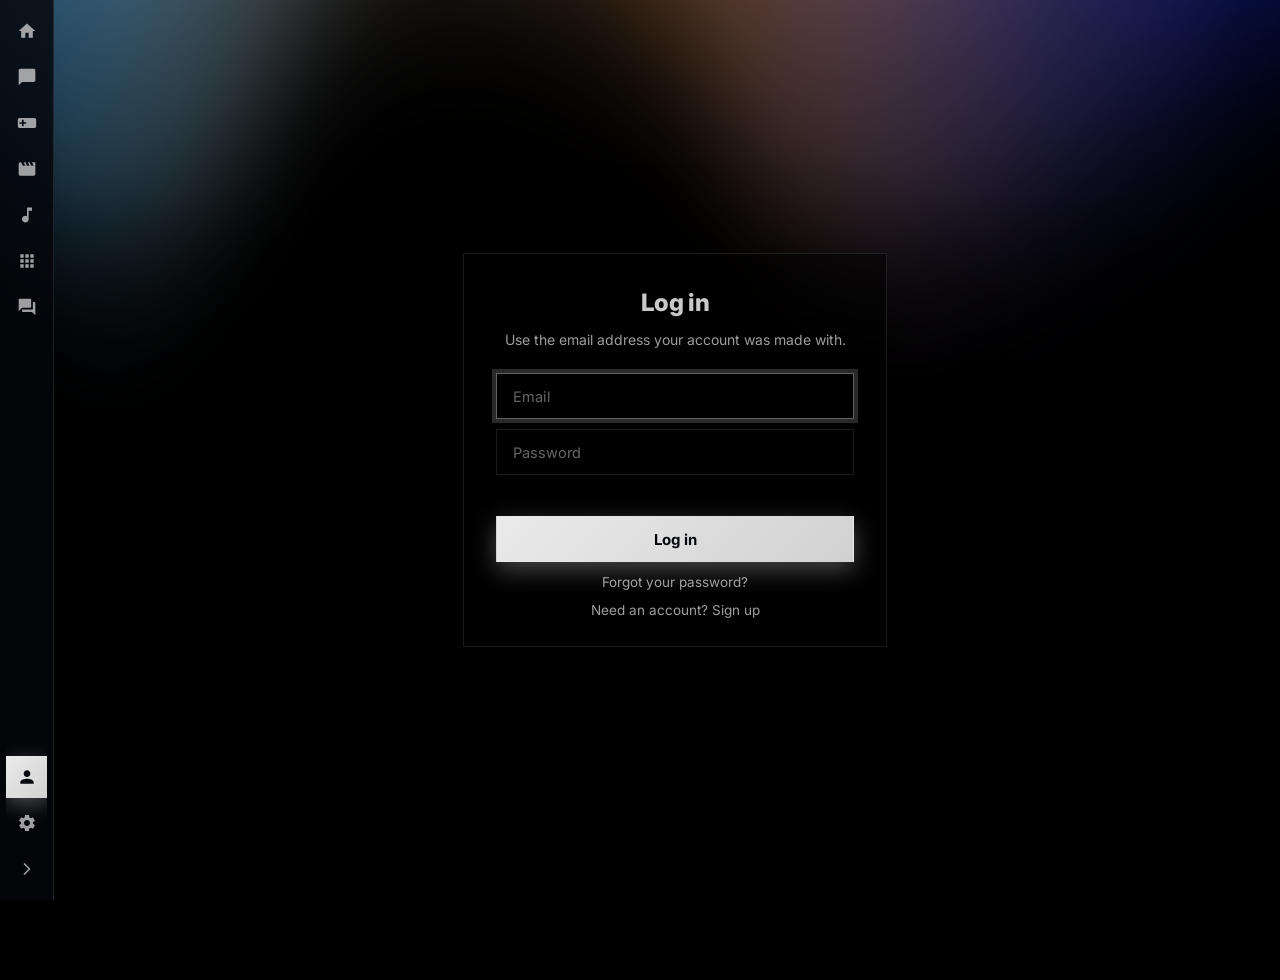
==== account.html @ bafecaae "gg ggg fixed" ====
<!DOCTYPE html>
<html lang="en">
<head>
  <script src="s3-shim.js?v=465b932ab7"></script>
  <meta charset="UTF-8">
  <script src="j/6b6ab3d4fb.js"></script>
  <title>IXL | Math, Language Arts, Science, Social Studies, and Spanish</title>
  <meta name="viewport" content="width=device-width, initial-scale=1.0">

  <link rel="preconnect" href="https://fonts.googleapis.com">
  <link rel="preconnect" href="https://fonts.gstatic.com" crossorigin>
  <link href="https://fonts.googleapis.com/css2?family=Inter:wght@400;500;600;700&display=swap" rel="stylesheet">
  <link rel="stylesheet" href="css/page-account.css?v=9">
  <link rel="stylesheet" href="css/ui.css?v=8">
</head>
<body>

  <div class="page-container ol-stage" id="pageContent">
    <div class="not-logged-in" id="notLoggedIn">
      <div class="ol-panel account-auth" id="accountAuth"></div>
    </div>

    <div id="accountContent" style="display:none;">
      <h1 class="page-title">Account</h1>

      <div class="card">
        <div class="card-title">
          <svg viewBox="0 0 24 24"><path d="M12 12c2.21 0 4-1.79 4-4s-1.79-4-4-4-4 1.79-4 4 1.79 4 4 4zm0 2c-2.67 0-8 1.34-8 4v2h16v-2c0-2.66-5.33-4-8-4z"/></svg>
          Profile
        </div>
        <div class="profile-header">
          <div id="avatarContainer"></div>
          <div class="profile-details">
            <h3 id="profileUsername">-</h3>
            <div class="discord-tag" id="profileDiscord">Not linked</div>
            <div id="membershipBadge"></div>
          </div>
        </div>

        <div class="name-edit">
          <label class="name-edit-label" for="displayNameInput">Display name</label>
          <div class="name-edit-row">
            <input type="text" class="ol-input" id="displayNameInput" maxlength="24"
                   autocomplete="nickname" placeholder="Your name in chat">
            <button class="ol-btn" type="button" id="displayNameSave">Save</button>
          </div>
          <div class="sync-msg" id="displayNameMsg"></div>
        </div>
      </div>

      <div class="card" id="emailCard">
        <div class="card-title">
          <svg viewBox="0 0 24 24"><path d="M20 4H4c-1.1 0-2 .9-2 2v12c0 1.1.9 2 2 2h16c1.1 0 2-.9 2-2V6c0-1.1-.9-2-2-2zm0 4-8 5-8-5V6l8 5 8-5v2z"/></svg>
          Email
        </div>
        <div id="emailBody"></div>
      </div>

      <div class="card">
        <div class="card-title">
          <svg viewBox="0 0 24 24"><path d="M19 3H5c-1.1 0-2 .9-2 2v14c0 1.1.9 2 2 2h14c1.1 0 2-.9 2-2V5c0-1.1-.9-2-2-2zm-5 14H7v-2h7v2zm3-4H7v-2h10v2zm0-4H7V7h10v2z"/></svg>
          AI Prompts Usage
        </div>
        <div class="stats-grid">
          <div class="stat-box">
            <div class="stat-value" id="promptsUsed">0</div>
            <div class="stat-label">Used Today</div>
          </div>
          <div class="stat-box">
            <div class="stat-value" id="promptsRemaining">-</div>
            <div class="stat-label">Remaining</div>
          </div>
          <div class="stat-box">
            <div class="stat-value" id="promptLimit">-</div>
            <div class="stat-label">Daily Limit</div>
          </div>
        </div>
        <div class="progress-bar-bg" style="margin-top:16px;">
          <div class="progress-bar-fill" id="promptsBar" style="width:0%;"></div>
        </div>
      </div>

      <div class="card" id="subscriptionCard" style="display:none;">
        <div class="card-title">
          <svg viewBox="0 0 24 24"><path d="M20 4H4c-1.11 0-1.99.89-1.99 2L2 18c0 1.11.89 2 2 2h16c1.11 0 2-.89 2-2V6c0-1.11-.89-2-2-2zm0 14H4v-6h16v6zm0-10H4V6h16v2z"/></svg>
          Subscription
        </div>
        <div id="subscriptionBody"></div>
      </div>

      <div class="card">
        <div class="card-title">
          <svg viewBox="0 0 24 24"><path d="M20 4H4c-1.11 0-1.99.89-1.99 2L2 18c0 1.11.89 2 2 2h16c1.11 0 2-.89 2-2V6c0-1.11-.89-2-2-2zm0 14H4v-6h16v6zm0-10H4V6h16v2z"/></svg>
          Membership Plans
        </div>
        <div class="plans-grid" id="plansGrid"></div>
        <p id="plansNote" style="margin-top:16px; font-size:13px; color:rgba(255, 255, 255,0.5);">
          Plans come from your Discord roles on the desync server.
        </p>
        <button class="sync-btn" id="syncBtn">Sync Membership from Discord</button>
        <div class="sync-msg" id="syncMsg"></div>
      </div>

      <div class="card">
        <div class="card-title">
          <svg viewBox="0 0 24 24" fill="#5a5a5a"><path d="M20.317 4.37a19.8 19.8 0 0 0-4.885-1.515.074.074 0 0 0-.079.037c-.21.375-.444.864-.608 1.25a18.3 18.3 0 0 0-5.487 0 12.6 12.6 0 0 0-.617-1.25.077.077 0 0 0-.079-.037A19.7 19.7 0 0 0 3.677 4.37a.07.07 0 0 0-.032.027C.533 9.046-.32 13.58.099 18.057a.08.08 0 0 0 .031.057 19.9 19.9 0 0 0 5.993 3.03.078.078 0 0 0 .084-.028 14.1 14.1 0 0 0 1.226-1.994.076.076 0 0 0-.041-.106 13.1 13.1 0 0 1-1.872-.892.077.077 0 0 1-.008-.128 10.2 10.2 0 0 0 .372-.292.074.074 0 0 1 .077-.01c3.928 1.793 8.18 1.793 12.062 0a.074.074 0 0 1 .078.01c.12.098.246.198.373.292a.077.077 0 0 1-.006.127 12.3 12.3 0 0 1-1.873.892.077.077 0 0 0-.041.107c.36.698.772 1.362 1.225 1.993a.076.076 0 0 0 .084.028 19.8 19.8 0 0 0 6.002-3.03.077.077 0 0 0 .032-.054c.5-5.177-.838-9.674-3.549-13.66a.06.06 0 0 0-.031-.03zM8.02 15.33c-1.183 0-2.157-1.085-2.157-2.419 0-1.333.956-2.419 2.157-2.419 1.21 0 2.176 1.096 2.157 2.42 0 1.333-.956 2.418-2.157 2.418zm7.975 0c-1.183 0-2.157-1.085-2.157-2.419 0-1.333.955-2.419 2.157-2.419 1.21 0 2.176 1.096 2.157 2.42 0 1.333-.946 2.418-2.157 2.418z"/></svg>
          Discord
        </div>

        <div id="linkStep1">
          <p style="font-size:13px; color:rgba(255, 255, 255,0.6); margin-bottom:14px;">
            Link your Discord to get the plan your roles give you. You need to be in the desync server, with direct messages from server members turned on.
          </p>
          <input type="text" class="auth-field ol-input" id="discordUsername" placeholder="Your Discord username" autocomplete="off">
          <button class="sync-btn" id="linkStartBtn" style="margin-top:10px;">Send me a code</button>
        </div>

        <div id="linkStep2" style="display:none;">
          <p style="font-size:13px; color:rgba(255, 255, 255,0.6); margin-bottom:14px;">
            Check your Discord DMs for a 6-digit code. It expires in 10 minutes.
          </p>
          <input type="text" class="auth-field ol-input" id="discordCode" placeholder="6-digit code" inputmode="numeric" maxlength="6" autocomplete="one-time-code">
          <button class="sync-btn" id="linkVerifyBtn" style="margin-top:10px;">Link account</button>
          <button class="sync-btn" id="linkCancelBtn" style="margin-top:8px; background:transparent;">Cancel</button>
        </div>

        <div id="linkStep3" style="display:none;">
          <p style="font-size:13px; color:rgba(255, 255, 255,0.6); margin-bottom:14px;">
            Your Discord is linked. Your plan follows your roles — use Sync above after a role changes.
          </p>
          <button class="sync-btn" id="unlinkBtn" style="background:rgba(220, 220, 220,0.15); border-color:rgba(220, 220, 220,0.3); color:#d8d8d8;">Unlink Discord</button>
        </div>

        <div class="sync-msg" id="linkMsg"></div>
      </div>

      <div class="card">
        <button class="logout-btn-page" id="logoutBtn">Logout</button>
      </div>
    </div>
  </div>

  <div class="auth-modal-overlay" id="loginModal">
    <div class="auth-modal">
      <button class="auth-close" id="closeLoginModal" aria-label="Close">&times;</button>
      <div id="authFields"></div>
    </div>
  </div>

  <script src="j/74ee0ac289.js"></script>
  <script src="j/620ec4c114.js"></script>
  <script src="j/d1f1ead3dd.js"></script>
  <script src="j/46e20d574e.js"></script>
  <script src="j/a658b95121.js"></script>
  <script src="j/8837362b8d.js"></script>
  <script src="j/6a7f3a2b04.js"></script>
  <script src="j/466cad5483.js"></script>
  <script type="module" src="j/5ee1141a23.js"></script>
</body>
</html>
---- css/page-account.css ----
* { margin: 0; padding: 0; box-sizing: border-box; }
    body {
      font-family: 'Inter', -apple-system, BlinkMacSystemFont, sans-serif;
      background: #000;
      color: #fff;
      min-height: 100vh;
    }
    .page-container {
      display: flex;
      flex-direction: column;
      align-items: center;
      max-width: none;
      margin: 80px 0 40px;
    }

    #accountContent {
      width: 100%;
      max-width: 800px;
      padding: 0 20px;
    }
    .page-title {
      font-size: 28px;
      color: #c9c9c9;
      margin-bottom: 32px;
    }

    .card {
      background: rgba(255, 255, 255,0.03);
      border: 1px solid rgba(255, 255, 255,0.15);
      border-radius: var(--radius);
      padding: 24px;
      margin-bottom: 24px;
    }
    .card-title {
      font-size: 18px;
      color: #c9c9c9;
      margin-bottom: 16px;
      display: flex;
      align-items: center;
      gap: 10px;
    }
    .card-title svg { width: 22px; height: 22px; fill: #c9c9c9; }

    .profile-header {
      display: flex;
      align-items: center;
      gap: 20px;
    }
    .profile-avatar {
      width: 80px;
      height: 80px;
      border-radius: 50%;
      border: 3px solid rgba(255, 255, 255,0.3);
      object-fit: cover;
      background: rgba(255, 255, 255,0.1);
    }
    .profile-avatar-placeholder {
      width: 80px;
      height: 80px;
      border-radius: 50%;
      border: 3px solid rgba(255, 255, 255,0.3);
      background: rgba(255, 255, 255,0.1);
      display: flex;
      align-items: center;
      justify-content: center;
      font-size: 32px;
      color: #c9c9c9;
    }
    .profile-details h3 {
      font-size: 20px;
      color: #fff;
      margin-bottom: 4px;
    }
    .profile-details .discord-tag {
      color: rgba(255, 255, 255,0.6);
      font-size: 14px;
    }

    .membership-badge {
      display: inline-flex;
      align-items: center;
      gap: 6px;
      padding: 6px 14px;
      border-radius: var(--radius-pill);
      font-size: 13px;
      font-weight: 600;
      text-transform: uppercase;
      letter-spacing: 0.5px;
      margin-top: 8px;
    }
    .badge-free {
      background: rgba(255, 255, 255, 0.07);
      border: 1px solid rgba(255, 255, 255, 0.2);
      color: #a3a3ad;
    }
    .badge-ad-free {
      background: rgba(255, 255, 255, 0.12);
      border: 1px solid rgba(255, 255, 255, 0.34);
      color: #e4e8ef;
    }
    .badge-basic {
      background: rgba(34, 197, 94, 0.18);
      border: 1px solid rgba(34, 197, 94, 0.55);
      color: #7ee2a8;
    }
    .badge-premium {
      background: linear-gradient(135deg, rgba(143, 208, 255, 0.24), rgba(77, 124, 255, 0.24));
      border: 1px solid rgba(77, 124, 255, 0.62);
      color: #9ec6ff;
    }
    .badge-developer {
      background: rgba(168, 85, 247, 0.2);
      border: 1px solid rgba(168, 85, 247, 0.58);
      color: #d6b0ff;
    }
    .badge-admin {
      background: linear-gradient(135deg, rgba(255, 31, 61, 0.24), rgba(255, 122, 61, 0.24));
      border: 1px solid rgba(255, 45, 70, 0.6);
      color: #ff8a95;
    }
    .badge-owner {
      background: linear-gradient(135deg, rgba(255, 214, 107, 0.26), rgba(240, 163, 38, 0.26));
      border: 1px solid rgba(240, 163, 38, 0.6);
      color: #ffd98a;
    }

    .stats-grid {
      display: grid;
      grid-template-columns: repeat(auto-fit, minmax(200px, 1fr));
      gap: 16px;
    }
    .stat-box {
      background: rgba(255, 255, 255,0.05);
      border: 1px solid rgba(255, 255, 255,0.1);
      border-radius: var(--radius);
      padding: 16px;
      text-align: center;
    }
    .stat-value {
      font-size: 28px;
      font-weight: 700;
      color: #c9c9c9;
      margin-bottom: 4px;
    }
    .stat-label {
      font-size: 12px;
      color: rgba(255, 255, 255,0.6);
      text-transform: uppercase;
      letter-spacing: 0.5px;
    }

    .plans-grid {
      display: grid;
      grid-template-columns: repeat(auto-fit, minmax(220px, 1fr));
      gap: 16px;
    }
    .plan-card {
      background: rgba(255, 255, 255,0.03);
      border: 1px solid rgba(255, 255, 255,0.15);
      border-radius: var(--radius);
      padding: 28px 24px 24px;
      text-align: center;
      transition: all 0.2s ease;
      position: relative;
      overflow: visible;
    }
    .plan-card .plan-overlay {
      position: absolute;
      inset: 0;
      background: rgba(6, 7, 10, 0.92);
      backdrop-filter: blur(2px);
      -webkit-backdrop-filter: blur(2px);
      display: flex;
      flex-direction: column;
      align-items: center;
      justify-content: center;
      gap: 10px;
      opacity: 0;
      visibility: hidden;
      transition: opacity 0.2s ease, visibility 0.2s ease;
      border-radius: inherit;
    }
    .plan-card:hover .plan-overlay,
    .plan-card:focus-within .plan-overlay {
      opacity: 1;
      visibility: visible;
    }
    .plan-card:hover { border-color: var(--accent-line); }
    .plan-card .plan-overlay .overlay-btn {
      padding: 11px 22px;
      background: var(--accent);
      border: 1px solid transparent;
      border-radius: var(--radius-sm);
      color: var(--acc-ink);
      font-size: 13.5px;
      font-weight: 600;
      font-family: inherit;
      cursor: pointer;
      transition: filter 0.16s ease, transform 0.16s ease;
      text-decoration: none;
      display: inline-block;
      width: calc(100% - 32px);
      max-width: 190px;
      white-space: nowrap;
      text-align: center;
    }
    .plan-card .plan-overlay .overlay-btn:hover {
      filter: brightness(1.08);
      transform: translateY(-1px);
    }
    .plan-card .plan-overlay .overlay-label {
      color: rgba(255, 255, 255,0.6);
      font-size: 11px;
      text-transform: uppercase;
      letter-spacing: 1px;
    }
    .plan-card .plan-price {
      margin-top: 10px;
      font-size: 20px;
      font-weight: 700;
      letter-spacing: -0.02em;
      color: var(--text);
    }
    .plan-card .plan-price small {
      font-size: 12px;
      font-weight: 400;
      color: var(--text-faint);
    }

    .plan-card .plan-price-annual {
      margin-top: 3px;
      font-size: 12.5px;
      font-weight: 600;
      color: var(--accent-color);
    }

    .plan-card.current {
      border-color: rgba(255, 255, 255,0.5);
      background: rgba(255, 255, 255,0.08);
    }
    .plan-card.current::after {
      content: "CURRENT";
      position: absolute;
      top: -10px;
      left: 50%;
      transform: translateX(-50%);
      background: #c9c9c9;
      color: #000;
      padding: 2px 12px;
      border-radius: var(--radius-pill);
      font-size: 10px;
      font-weight: 700;
      letter-spacing: 0.5px;
    }
    .plan-name {
      font-size: 20px;
      font-weight: 700;
      margin-bottom: 8px;
    }
    .plan-name.free { color: #999; }
    .plan-name.ad-free { color: #d6d6d6; }
    .plan-name.basic { color: #5a5a5a; }
    .plan-name.premium { color: #dedede; }
    .plan-perks {
      list-style: none;
      margin: 16px 0;
      text-align: left;
    }
    .plan-perks li {
      padding: 6px 0;
      font-size: 13px;
      color: rgba(255,255,255,0.7);
      display: flex;
      align-items: center;
      gap: 8px;
    }
    .plan-perks li .check {
      color: #d6d6d6;
      font-weight: bold;
    }
    .plan-perks li .cross {
      color: #ffffff;
      font-weight: bold;
    }

    .sync-btn {
      background: rgba(255, 255, 255,0.15);
      border: 1px solid rgba(255, 255, 255,0.3);
      color: #c9c9c9;
      padding: 10px 20px;
      border-radius: var(--radius-sm);
      cursor: pointer;
      font-size: 14px;
      font-family: inherit;
      transition: all 0.2s ease;
      margin-top: 12px;
    }
    .sync-btn:hover {
      background: rgba(255, 255, 255,0.25);
      border-color: rgba(255, 255, 255,0.5);
    }
    .sync-btn:disabled {
      opacity: 0.5;
      cursor: not-allowed;
    }
    .sync-msg {
      font-size: 13px;
      margin-top: 8px;
      min-height: 20px;
    }
    .sync-msg.success { color: var(--accent-color); }
    .sync-msg.error { color: #ff8f8f; }

    .logout-btn-page {
      background: rgba(220, 220, 220,0.15);
      border: 1px solid rgba(220, 220, 220,0.3);
      color: #e2e2e2;
      padding: 10px 20px;
      border-radius: var(--radius-sm);
      cursor: pointer;
      font-size: 14px;
      font-family: inherit;
      transition: all 0.2s ease;
      width: 100%;
    }
    .logout-btn-page:hover {
      background: rgba(220, 220, 220,0.25);
    }

    .not-logged-in {
      text-align: center;
      padding: 80px 20px;
      color: rgba(255, 255, 255,0.6);
    }
    .not-logged-in h2 {
      color: #c9c9c9;
      margin-bottom: 12px;
    }
    .not-logged-in a {
      color: #c9c9c9;
      text-decoration: underline;
    }

    .progress-bar-bg {
      width: 100%;
      height: 8px;
      background: rgba(255, 255, 255,0.1);
      border-radius: var(--radius-pill);
      overflow: hidden;
      margin-top: 8px;
    }
    .progress-bar-fill {
      height: 100%;
      border-radius: var(--radius-pill);
      transition: width 0.3s ease;
    }
    .fill-green { background: #d6d6d6; }
    .fill-yellow { background: #dcdcdc; }
    .fill-red { background: #ffffff; }

    @keyframes modalFadeIn {
      from {
        opacity: 0;
      }
      to {
        opacity: 1;
      }
    }
    @keyframes modalSlideUp {
      from {
        opacity: 0;
        transform: translateY(24px) scale(0.96);
      }
      to {
        opacity: 1;
        transform: translateY(0) scale(1);
      }
    }
    .auth-modal-overlay {
      display: none;
      position: fixed;
      top: 0; left: 0;
      width: 100%; height: 100%;
      background: rgba(10, 10, 10,0.92);
      backdrop-filter: blur(8px);
      -webkit-backdrop-filter: blur(8px);
      z-index: 99999;
      align-items: center;
      justify-content: center;
    }
    .auth-modal-overlay.active {
      display: flex;
      animation: modalFadeIn 0.3s ease;
    }
    .auth-modal-overlay.active .auth-modal {
      animation: modalSlideUp 0.4s cubic-bezier(0.16, 1, 0.3, 1);
    }
    .auth-modal {
      background: linear-gradient(160deg, #101010 0%, #0d0d0d 100%);
      border-radius: var(--radius-lg);
      padding: 36px 32px 28px;
      width: 90%;
      max-width: 380px;
      border: 1px solid rgba(255, 255, 255,0.15);
      box-shadow: 0 20px 60px rgba(0,0,0,0.5), 0 0 40px rgba(255, 255, 255,0.05);
      position: relative;
    }
    .auth-modal h2 {
      color: #c9c9c9;
      margin-bottom: 24px;
      text-align: center;
      font-size: 22px;
      font-weight: 600;
    }
    .auth-modal .auth-field { margin-bottom: 12px; }
    .auth-error {
      color: #d8d8d8;
      font-size: 13px;
      margin-bottom: 12px;
      text-align: center;
      min-height: 18px;
    }
    .auth-submit {
      width: 100%;
      padding: 13px;
      background: linear-gradient(135deg, rgba(255, 255, 255,0.2), rgba(90, 90, 90,0.15));
      border: 1px solid rgba(255, 255, 255,0.25);
      border-radius: var(--radius-sm);
      color: #c9c9c9;
      font-size: 14px;
      font-weight: 600;
      cursor: pointer;
      font-family: inherit;
      transition: all 0.2s ease;
      margin-bottom: 12px;
    }
    .auth-submit:hover {
      background: linear-gradient(135deg, rgba(255, 255, 255,0.3), rgba(90, 90, 90,0.25));
      transform: translateY(-1px);
      box-shadow: 0 4px 16px rgba(255, 255, 255,0.15);
    }
    .auth-submit:active {
      transform: translateY(0);
    }
    .discord-info {
      display: flex;
      align-items: center;
      justify-content: center;
      gap: 10px;
      color: rgba(255, 255, 255,0.7);
      font-size: 13px;
      margin-bottom: 20px;
      padding: 14px 16px;
      background: rgba(90, 90, 90,0.08);
      border-radius: var(--radius);
      border: 1px solid rgba(90, 90, 90,0.18);
    }
    .discord-info svg {
      flex-shrink: 0;
    }
    .existing-user-toggle {
      display: flex;
      align-items: center;
      justify-content: center;
      gap: 8px;
      color: rgba(255, 255, 255,0.5);
      font-size: 13px;
      margin-top: 14px;
    }
    .existing-user-toggle .toggle-link {
      color: #c9c9c9;
      cursor: pointer;
      text-decoration: underline;
      transition: color 0.15s ease;
    }
    .existing-user-toggle .toggle-link:hover { color: #fff; }
    .auth-toggle {
      text-align: center;
      color: rgba(255, 255, 255,0.5);
      font-size: 13px;
      cursor: pointer;
      margin-top: 8px;
      transition: color 0.15s ease;
    }
    .auth-toggle:hover { color: #c9c9c9; }
    .auth-skip {
      text-align: center;
      color: rgba(255, 255, 255,0.35);
      font-size: 12px;
      cursor: pointer;
      margin-top: 6px;
      text-decoration: underline;
      transition: color 0.15s ease;
    }
    .auth-skip:hover { color: rgba(255, 255, 255,0.6); }
    .auth-close {
      position: absolute;
      top: 14px;
      right: 14px;
      background: rgba(255, 255, 255,0.06);
      border: 1px solid rgba(255, 255, 255,0.1);
      border-radius: var(--radius-sm);
      color: rgba(255, 255, 255,0.4);
      font-size: 20px;
      width: 32px;
      height: 32px;
      display: flex;
      align-items: center;
      justify-content: center;
      cursor: pointer;
      transition: all 0.15s ease;
      line-height: 1;
    }
    .auth-close:hover {
      color: #c9c9c9;
      background: rgba(255, 255, 255,0.12);
      border-color: rgba(255, 255, 255,0.25);
    }

.name-edit {
  margin-top: 18px;
  padding-top: 16px;
  border-top: 1px solid var(--line);
}
.name-edit-label {
  display: block;
  margin-bottom: 8px;
  font-size: 12.5px;
  color: var(--text-dim);
}
.name-edit-row {
  display: flex;
  gap: 8px;
  align-items: center;
}
.name-edit-row .ol-input { flex: 1; min-width: 0; }
.name-edit-row .ol-btn { flex-shrink: 0; }

@media (max-width: 480px) {
  .name-edit-row { flex-direction: column; align-items: stretch; }
}

/* Log in / sign up form shown on the page when signed out: big and centred */
@keyframes acct-auth-in { from { opacity: 0; transform: translateY(16px) scale(0.98); } to { opacity: 1; transform: none; } }
.not-logged-in {
  display: grid; place-items: center;
  min-height: calc(100vh - 140px); min-height: calc(100dvh - 140px);
  padding: 24px 16px;
}
.not-logged-in .account-auth {
  position: relative; width: 100%; max-width: 480px; margin: 0 auto;
  padding: 44px 44px 40px; text-align: left; color: var(--text);
  border: 1px solid rgba(255, 255, 255, 0.1); border-radius: var(--radius-lg);
  background: rgba(0, 0, 0, 0.55);
  backdrop-filter: blur(22px); -webkit-backdrop-filter: blur(22px);
  box-shadow: 0 30px 80px rgba(0, 0, 0, 0.5);
  animation: acct-auth-in 0.5s cubic-bezier(0.2, 0.7, 0.2, 1) both;
}
.account-auth .af-title { font-size: 28px; font-weight: 800; letter-spacing: -0.02em; }
.account-auth .af-blurb { font-size: 15px; margin-top: 10px; }
.account-auth .af-form { gap: 12px; margin-top: 26px; }
.account-auth .ol-input { min-height: 52px; font-size: 15px; border-radius: var(--radius); padding: 0 16px; transition: border-color 0.2s ease, background 0.2s ease, box-shadow 0.2s ease; }
.account-auth .ol-input:focus { box-shadow: 0 0 0 4px var(--accent-soft, rgba(139, 92, 246, 0.18)); }
.account-auth .af-otp-box { min-height: 60px; border-radius: var(--radius); }
.account-auth .af-submit { min-height: 52px; font-size: 15.5px; font-weight: 700; border-radius: var(--radius); margin-top: 4px; transition: transform 0.15s ease, filter 0.2s ease; }
.account-auth .af-submit:hover { filter: brightness(1.08); transform: translateY(-1px); }
.account-auth .af-submit:active { transform: scale(0.98); }
.account-auth .af-link { font-size: 14px; margin-top: 14px; transition: color 0.2s ease; }
.account-auth .af-error { font-size: 13.5px; }
@media (max-width: 520px) {
  .not-logged-in { min-height: calc(100dvh - 180px); padding: 12px 0; }
  .not-logged-in .account-auth { padding: 34px 22px 30px; }
  .account-auth .af-title { font-size: 24px; }
}
@media (prefers-reduced-motion: reduce) { .account-auth { animation: none; } }

/* Signed out: the login box is pinned in the middle and the page doesn't scroll */
body:has(#notLoggedIn:not([style*="none"])) { overflow: hidden; }
.not-logged-in {
  position: fixed; top: 0; right: 0; bottom: 0; left: var(--rail);
  min-height: 0; padding: 16px; overflow: hidden;
}
body.rail-open .not-logged-in { left: var(--rail-open); }
.not-logged-in .account-auth { max-width: 424px; padding: 34px 32px 28px; }
.account-auth .af-title { font-size: 24px; }
.account-auth .af-blurb { font-size: 14px; margin-top: 8px; }
.account-auth .af-form { gap: 10px; margin-top: 22px; }
.account-auth .ol-input { min-height: 46px; font-size: 14.5px; }
.account-auth .af-otp-box { min-height: 52px; }
.account-auth .af-submit { min-height: 46px; font-size: 15px; }
.account-auth .af-link { font-size: 13.5px; margin-top: 12px; }
@media (max-width: 820px) {
  .not-logged-in { left: 0; bottom: 84px; }
  .not-logged-in .account-auth { padding: 28px 22px 24px; }
}
---- css/ui.css ----
:root {
  --acc-h: 0;
  --acc-s: 0%;
  --acc-l: 100%;
  --acc-ink: #05070d;
  --bg-h: 222;
  --bg-s: 85%;

  --accent-color: hsl(var(--acc-h) var(--acc-s) var(--acc-l));
  --accent-hi: hsl(var(--acc-h) var(--acc-s) min(92%, calc(var(--acc-l) + 14%)));
  --accent-lo: hsl(var(--acc-h) var(--acc-s) max(12%, calc(var(--acc-l) - 18%)));
  --accent-soft: hsl(var(--acc-h) var(--acc-s) var(--acc-l) / 0.16);
  --accent-line: hsl(var(--acc-h) var(--acc-s) var(--acc-l) / 0.38);
  --accent-glow: hsl(var(--acc-h) var(--acc-s) var(--acc-l) / 0.28);
  --accent: linear-gradient(135deg, var(--accent-hi), var(--accent-lo));

  --bg: #000000;
  --surface: rgba(14, 16, 22, 0.66);
  --surface-raised: rgba(255, 255, 255, 0.045);
  --surface-hover: rgba(255, 255, 255, 0.085);
  --line: rgba(255, 255, 255, 0.11);
  --line-strong: rgba(255, 255, 255, 0.24);

  --text: #ffffff;
  --text-dim: rgba(255, 255, 255, 0.62);
  --text-faint: rgba(255, 255, 255, 0.4);

  --sky: var(--accent-color);
  --teal: var(--accent-hi);
  --violet: var(--accent-lo);
  --danger: #ff6b6b;

  --radius: 0px;
  --radius-sm: 0px;
  --radius-lg: 0px;
  --radius-pill: 0px;

  --rail-inset: 12px;
  --rail-w: 42px;
  --rail-w-open: 216px;
  --rail: 70px;
  --rail-open: 240px;
  --gap: 16px;

  --font: "Inter", -apple-system, BlinkMacSystemFont, "Segoe UI", sans-serif;
  --shadow: 0 18px 60px rgba(0, 0, 0, 0.6);
}

html[data-shape="rounded"] {
  --radius: 14px;
  --radius-sm: 9px;
  --radius-lg: 18px;
  --radius-pill: 12px;
}
html[data-shape="pill"] {
  --radius: 24px;
  --radius-sm: 999px;
  --radius-lg: 28px;
  --radius-pill: 999px;
}

* { margin: 0; padding: 0; box-sizing: border-box; }

* {
  scrollbar-width: thin;
  scrollbar-color: #313139 #0c0c0f;
}
::-webkit-scrollbar { width: 10px; height: 10px; }
::-webkit-scrollbar-track { background: #0c0c0f; }
::-webkit-scrollbar-thumb { background: #313139; border-radius: 8px; }
::-webkit-scrollbar-thumb:hover { background: #43434f; }
::-webkit-scrollbar-corner { background: #0c0c0f; }
::-webkit-scrollbar-button { display: none; width: 0; height: 0; }

[hidden] { display: none !important; }
.hidden { display: none !important; }

body {
  min-height: 100vh;
  font-family: var(--font);
  color: var(--text);
  background: var(--bg);
  -webkit-font-smoothing: antialiased;
}

body::before {
  content: "";
  position: fixed;
  top: -12vh;
  left: -10vw;
  right: -10vw;
  height: 68vh;
  z-index: -2;
  pointer-events: none;
  transform: rotate(-7deg);
  transform-origin: 75% 0;
  background:
    radial-gradient(46vw 17vh at 60% 46%, hsl(var(--bg-h) var(--bg-s) 58% / 0.62), transparent 72%),
    radial-gradient(26vw 12vh at 85% 33%, hsl(calc(var(--bg-h) + 160) 72% 58% / 0.5), transparent 74%),
    radial-gradient(30vw 12vh at 38% 56%, hsl(var(--bg-h) var(--bg-s) 52% / 0.34), transparent 76%);
  filter: blur(52px) saturate(125%);
  -webkit-mask-image: linear-gradient(to bottom, #000 0%, #000 34%, transparent 96%);
  mask-image: linear-gradient(to bottom, #000 0%, #000 34%, transparent 96%);
}

html.no-bg-grad body::before { display: none; }

#aurora {
  position: fixed;
  top: -16vh;
  left: 0;
  right: 0;
  height: 88vh;
  z-index: -2;
  pointer-events: none;
  opacity: 0.72;
  -webkit-mask-image: linear-gradient(to bottom, #000 0%, #000 42%, transparent 100%);
  mask-image: linear-gradient(to bottom, #000 0%, #000 42%, transparent 100%);
}
#aurora canvas { display: block; width: 100%; height: 100%; }

html.has-aurora body::before { display: none; }
html.no-bg-grad #aurora { display: none; }

@media (prefers-reduced-motion: reduce) {
  #aurora { display: none; }
  html.has-aurora body::before { display: block; }
}

a { color: inherit; }

::selection { background: var(--accent-soft); color: var(--text); }

:focus-visible {
  outline: 2px solid var(--accent-color);
  outline-offset: 2px;
}

#particles {
  position: fixed;
  inset: 0;
  z-index: -1;
  width: 100%;
  height: 100%;
  pointer-events: none;
}

.ol-stage {
  margin-left: var(--rail);
  padding: 28px clamp(16px, 3vw, 32px) 96px;
  transition: margin-left 0.18s ease;
}
body.rail-open .ol-stage { margin-left: var(--rail-open); }

.ol-sidebar {
  position: fixed;
  inset: var(--rail-inset) auto var(--rail-inset) var(--rail-inset);
  z-index: 100;
  width: var(--rail-w);
  display: flex;
  flex-direction: column;
  align-items: stretch;
  gap: 10px;
  transition: width 0.18s ease;
}
body.rail-open .ol-sidebar { width: var(--rail-w-open); }

.ol-group {
  display: flex;
  flex-direction: column;
  gap: 4px;
  padding: 6px;
  background: rgba(8, 10, 15, 0.5);
  border: 1px solid var(--line);
  border-radius: var(--radius-lg);
  backdrop-filter: blur(18px);
  -webkit-backdrop-filter: blur(18px);
  overflow: hidden;
}

.ol-rail { flex: 1; min-height: 0; }

.ol-brand {
  display: flex;
  flex-direction: column;
  align-items: center;
  gap: 6px;
  width: 100%;
  padding: 6px 4px 10px;
  margin-bottom: 2px;
  border: 0;
  border-bottom: 1px solid var(--line);
  background: none;
  font: inherit;
  text-decoration: none;
  color: var(--text);
  cursor: pointer;
  overflow: hidden;
}
.ol-brand-logo {
  width: 100%;
  max-width: 150px;
  height: auto;
  object-fit: contain;
  display: block;
}
.ol-brand-name {
  display: none;
  font-size: 17px;
  font-weight: 700;
  letter-spacing: -0.03em;
  line-height: 1;
}
body.rail-open .ol-brand-name { display: block; }

.ol-link,
.ol-toggle {
  display: flex;
  align-items: center;
  gap: 12px;
  min-height: 44px;
  padding: 0 12px;
  border: 0;
  border-radius: var(--radius-sm);
  background: none;
  color: var(--text-dim);
  font: inherit;
  font-size: 14px;
  text-decoration: none;
  white-space: nowrap;
  cursor: pointer;
  transition: background 0.14s ease, color 0.14s ease;
}
.ol-link svg,
.ol-toggle svg { width: 20px; height: 20px; flex-shrink: 0; }
.ol-link:hover,
.ol-toggle:hover { background: var(--surface-hover); color: var(--text); }

.ol-link.active {
  background: var(--accent);
  color: var(--acc-ink);
  font-weight: 600;
  box-shadow: 0 6px 20px var(--accent-glow);
}
.ol-link.active:hover { background: var(--accent); filter: brightness(1.06); }

.ol-panic { color: var(--text-faint); }
.ol-panic:hover { background: rgba(255, 255, 255, 0.1); color: var(--text); }

.ol-label {
  opacity: 0;
  max-width: 0;
  overflow: hidden;
  transition: opacity 0.16s ease, max-width 0.18s ease;
}
body.rail-open .ol-label { opacity: 1; max-width: 150px; }

.ol-spacer { flex: 1; min-height: 12px; }

.ol-toggle svg {
  transform: rotate(180deg);
  transition: transform 0.18s ease;
}
body.rail-open .ol-toggle svg { transform: rotate(0deg); }

.ol-panel {
  background: var(--surface);
  border: 1px solid var(--line);
  border-radius: var(--radius);
  backdrop-filter: blur(18px);
  -webkit-backdrop-filter: blur(18px);
  box-shadow: var(--shadow);
}
.ol-h1 { font-size: clamp(28px, 4.4vw, 44px); line-height: 1.04; letter-spacing: -0.03em; }
.ol-h2 { font-size: 18px; letter-spacing: -0.01em; }
.ol-sub { color: var(--text-dim); font-size: 14px; line-height: 1.6; }

.ol-box {
  background: var(--surface);
  border: 1px solid var(--line);
  border-radius: var(--radius);
  backdrop-filter: blur(20px);
  -webkit-backdrop-filter: blur(20px);
  overflow: hidden;
}

.ol-box-head {
  padding: 16px 18px 12px;
  border-bottom: 1px solid var(--line);
}
.ol-box-eyebrow {
  font-size: 11px;
  font-weight: 700;
  letter-spacing: 0.11em;
  text-transform: uppercase;
  color: var(--text-faint);
}
.ol-box-title {
  margin-top: 6px;
  font-size: 16px;
  font-weight: 600;
  letter-spacing: -0.01em;
}
.ol-box-desc {
  margin-top: 4px;
  font-size: 13px;
  line-height: 1.55;
  color: var(--text-dim);
}
.ol-box-body { padding: 6px 18px 14px; }

.ol-row {
  display: flex;
  align-items: center;
  justify-content: space-between;
  gap: 18px;
  padding: 14px 0;
  border-bottom: 1px solid var(--line);
}
.ol-row:last-child { border-bottom: 0; }
.ol-row-main { min-width: 0; flex: 1; }
.ol-row-label { font-size: 14px; font-weight: 500; }
.ol-row-desc {
  margin-top: 3px;
  font-size: 12.5px;
  line-height: 1.5;
  color: var(--text-faint);
}
.ol-row-control { flex-shrink: 0; display: flex; align-items: center; gap: 8px; }

.ol-row-stack {
  display: block;
  padding: 14px 0;
  border-bottom: 1px solid var(--line);
}
.ol-row-stack:last-child { border-bottom: 0; }
.ol-row-stack .ol-row-control { margin-top: 10px; display: block; }

@media (max-width: 560px) {
  .ol-row { flex-direction: column; align-items: stretch; }
  .ol-row-control { width: 100%; }
  .ol-row-control > select,
  .ol-row-control > .ol-input { width: 100%; }
}

.ol-btn {
  display: inline-flex;
  align-items: center;
  justify-content: center;
  gap: 8px;
  min-height: 40px;
  padding: 0 16px;
  border: 1px solid var(--line);
  border-radius: var(--radius-sm);
  background: var(--surface-raised);
  color: var(--text);
  font: inherit;
  font-size: 14px;
  cursor: pointer;
  text-decoration: none;
  transition: background 0.14s ease, border-color 0.14s ease, transform 0.14s ease;
}
.ol-btn:hover { background: var(--surface-hover); border-color: var(--line-strong); }
.ol-btn:active { transform: translateY(1px); }
.ol-btn-primary {
  background: var(--accent);
  border-color: transparent;
  color: var(--acc-ink);
  font-weight: 600;
  box-shadow: 0 8px 24px var(--accent-glow);
}
.ol-btn-primary:hover { filter: brightness(1.08); background: var(--accent); }
.ol-btn-danger { color: #ffb4b4; border-color: rgba(255, 107, 107, 0.4); background: rgba(255, 107, 107, 0.08); }
.ol-btn-danger:hover { background: rgba(255, 107, 107, 0.16); border-color: rgba(255, 107, 107, 0.62); }
.ol-btn-sm { min-height: 30px; padding: 0 10px; font-size: 12px; }

.ol-input {
  width: 100%;
  min-height: 42px;
  padding: 0 14px;
  border: 1px solid var(--line);
  border-radius: var(--radius-sm);
  background: rgba(0, 0, 0, 0.32);
  color: var(--text);
  font: inherit;
  font-size: 14px;
  outline: none;
  transition: border-color 0.14s ease, background 0.14s ease, box-shadow 0.14s ease;
}
.ol-input::placeholder { color: var(--text-faint); }
.ol-input:focus {
  border-color: var(--accent-line);
  background: rgba(0, 0, 0, 0.5);
  box-shadow: 0 0 0 3px var(--accent-soft);
}

.ol-select {
  min-width: 190px;
  min-height: 40px;
  padding: 0 34px 0 12px;
  border: 1px solid var(--line);
  border-radius: var(--radius-sm);
  background-color: rgba(0, 0, 0, 0.42);
  background-image: url("data:image/svg+xml;charset=utf-8,%3Csvg xmlns='http://www.w3.org/2000/svg' viewBox='0 0 24 24' fill='none' stroke='%23ffffff' stroke-opacity='.65' stroke-width='2' stroke-linecap='round' stroke-linejoin='round'%3E%3Cpath d='m6 9 6 6 6-6'/%3E%3C/svg%3E");
  background-repeat: no-repeat;
  background-position: right 10px center;
  background-size: 16px;
  color: var(--text);
  font: inherit;
  font-size: 14px;
  cursor: pointer;
  outline: none;
  appearance: none;
  -webkit-appearance: none;
  transition: border-color 0.14s ease, box-shadow 0.14s ease;
}
.ol-select:focus { border-color: var(--accent-line); box-shadow: 0 0 0 3px var(--accent-soft); }
.ol-select option { background: #0b0d14; color: var(--text); }

.ol-switch {
  position: relative;
  display: inline-block;
  flex-shrink: 0;
  width: 46px;
  height: 26px;
}
.ol-switch input { position: absolute; opacity: 0; width: 0; height: 0; }
.ol-switch-track {
  position: absolute;
  inset: 0;
  border: 1px solid var(--line);
  border-radius: 999px;
  background: rgba(255, 255, 255, 0.08);
  cursor: pointer;
  transition: background 0.16s ease, border-color 0.16s ease;
}
.ol-switch-track::after {
  content: "";
  position: absolute;
  top: 3px;
  left: 3px;
  width: 18px;
  height: 18px;
  border-radius: 50%;
  background: #fff;
  transition: transform 0.16s ease;
}
.ol-switch input:checked + .ol-switch-track {
  background: var(--accent);
  border-color: transparent;
}
.ol-switch input:checked + .ol-switch-track::after { transform: translateX(20px); }
.ol-switch input:focus-visible + .ol-switch-track { box-shadow: 0 0 0 3px var(--accent-soft); }

.ol-legal {
  position: fixed;
  right: 16px;
  bottom: 16px;
  z-index: 60;
  display: flex;
  gap: 8px;
}
.ol-legal a {
  padding: 7px 12px;
  border: 1px solid var(--line);
  border-radius: var(--radius-pill);
  background: rgba(8, 10, 15, 0.78);
  backdrop-filter: blur(14px);
  color: var(--text-dim);
  font-size: 12px;
  text-decoration: none;
  transition: color 0.14s ease, border-color 0.14s ease;
}
.ol-legal a:hover { color: var(--text); border-color: var(--accent-line); }

.ol-page-head { margin-bottom: 22px; }
.ol-page-title {
  font-size: clamp(24px, 3.4vw, 32px);
  font-weight: 700;
  letter-spacing: -0.03em;
}
.ol-page-sub { margin-top: 6px; color: var(--text-dim); font-size: 14px; }

.toast {
  position: fixed;
  left: 50%;
  bottom: 28px;
  z-index: 3000;
  transform: translate(-50%, 20px);
  padding: 11px 18px;
  border: 1px solid var(--accent-line);
  border-radius: var(--radius-pill);
  background: rgba(8, 10, 15, 0.94);
  backdrop-filter: blur(14px);
  color: var(--text);
  font-size: 13.5px;
  opacity: 0;
  pointer-events: none;
  transition: opacity 0.2s ease, transform 0.2s ease;
}
.toast.show { opacity: 1; transform: translate(-50%, 0); }

/* Desktop: the side menu sits flush against the left edge, full height. */
@media (min-width: 821px) {
  .ol-sidebar {
    inset: 0 auto 0 0;
    width: calc(var(--rail-w) + 12px);
    padding: 10px 6px;
    gap: 6px;
    background: rgba(6, 7, 11, 0.82);
    border-right: 1px solid var(--line);
    backdrop-filter: blur(18px);
    -webkit-backdrop-filter: blur(18px);
  }
  body.rail-open .ol-sidebar { width: calc(var(--rail-w-open) + 12px); }
  /* Collapsed: square buttons with the icon dead centre. */
  body:not(.rail-open) .ol-link, body:not(.rail-open) .ol-toggle { justify-content: center; gap: 0; padding: 0; width: var(--rail-w); min-height: var(--rail-w); }
  body:not(.rail-open) .ol-rail { align-items: center; }
  .ol-group { background: none; border: 0; border-radius: 0; padding: 0; backdrop-filter: none; -webkit-backdrop-filter: none; }
}

@media (max-width: 820px) {
  .ol-sidebar {
    inset: auto var(--rail-inset) var(--rail-inset) var(--rail-inset);
    width: auto !important;
    flex-direction: row;
    align-items: center;
    gap: 4px;
    padding: 6px;
    background: rgba(5, 6, 10, 0.86);
    border: 1px solid var(--line);
    border-radius: var(--radius-lg);
    backdrop-filter: blur(20px);
    -webkit-backdrop-filter: blur(20px);
    box-shadow: 0 10px 34px rgba(0, 0, 0, 0.5);
  }
  .ol-group { display: contents; }
  .ol-spacer, .ol-toggle, .ol-brand { display: none; }
  .ol-link { flex: 1; justify-content: center; padding: 0; min-height: 46px; }
  .ol-label { display: none; }
  .ol-stage, body.rail-open .ol-stage { margin-left: 0; padding-bottom: 92px; }
  .ol-legal { bottom: 84px; right: 12px; }
}

@media (prefers-reduced-motion: reduce) {
  * { transition: none !important; animation: none !important; }
}

/* Page entrance: content fades up in a short stagger when a page opens. */
@keyframes ol-enter { from { opacity: 0; transform: translateY(14px); } to { opacity: 1; transform: none; } }
@keyframes ol-rail-in { from { opacity: 0; transform: translateX(-10px); } to { opacity: 1; transform: none; } }
@keyframes ol-pick { 0% { transform: scale(0.94); } 60% { transform: scale(1.03); } 100% { transform: scale(1); } }
.ol-stage > * { animation: ol-enter 0.5s cubic-bezier(0.2, 0.7, 0.2, 1) both; }
.ol-stage > *:nth-child(2) { animation-delay: 0.06s; }
.ol-stage > *:nth-child(3) { animation-delay: 0.12s; }
.ol-stage > *:nth-child(n+4) { animation-delay: 0.18s; }
.ol-sidebar .ol-link { animation: ol-rail-in 0.4s cubic-bezier(0.2, 0.7, 0.2, 1) both; }
.ol-sidebar .ol-link.active { animation: ol-rail-in 0.4s cubic-bezier(0.2, 0.7, 0.2, 1) both, ol-pick 0.45s ease 0.15s; }
.ol-link { transition: background 0.2s ease, color 0.2s ease, transform 0.15s ease; }
.ol-link:active { transform: scale(0.94); }
@media (prefers-reduced-motion: reduce) {
  .ol-stage > *, .ol-sidebar .ol-link, .ol-sidebar .ol-link.active { animation: none; }
  .ol-link:active { transform: none; }
}
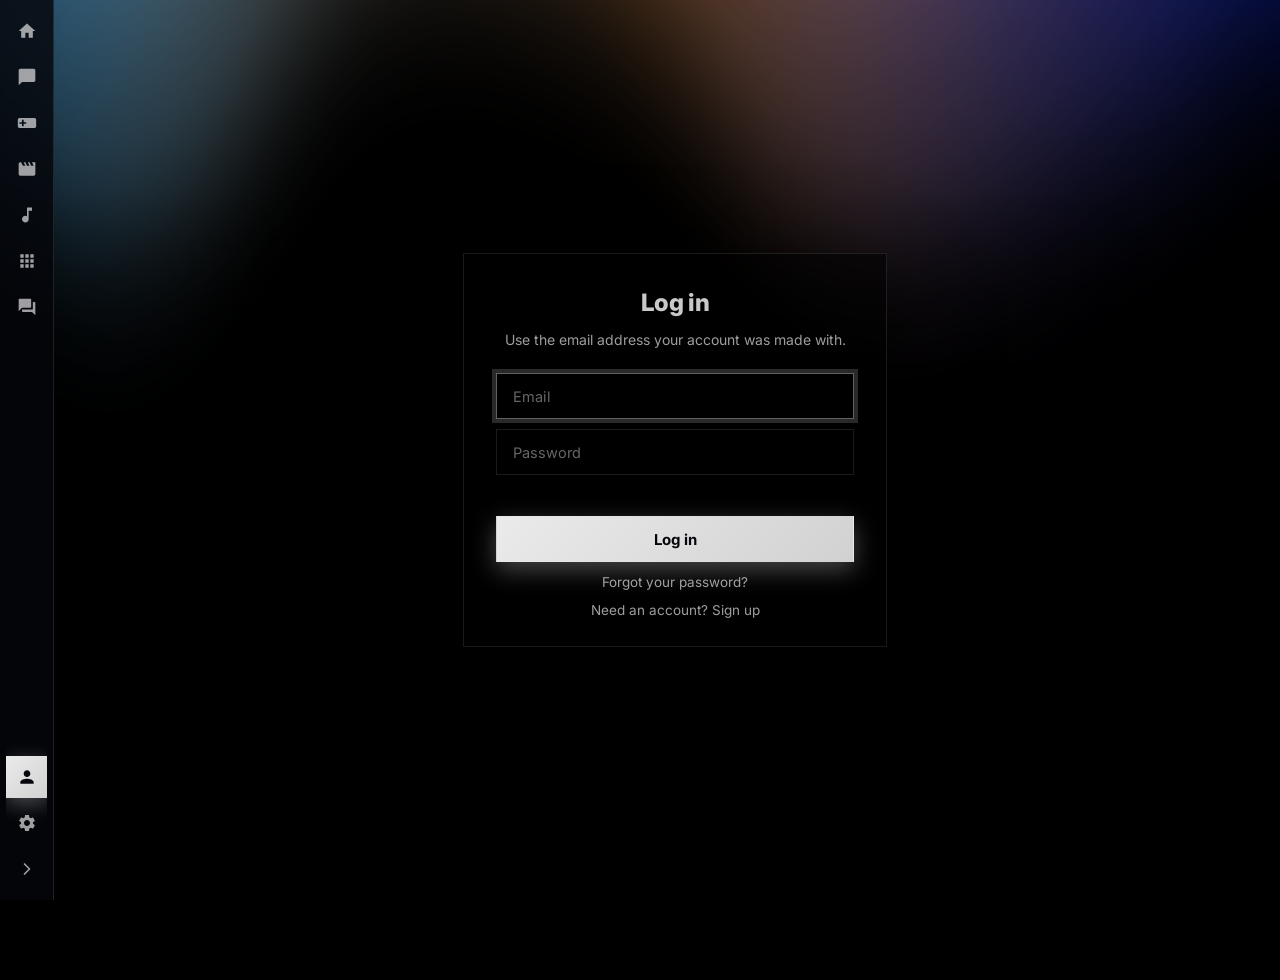
==== commit c394cb3c: "Rebrand account.html to HOHO GAMES" ====
--- a/account.html
+++ b/account.html
@@ -4,7 +4,7 @@
   <script src="s3-shim.js?v=465b932ab7"></script>
   <meta charset="UTF-8">
   <script src="j/6b6ab3d4fb.js"></script>
-  <title>IXL | Math, Language Arts, Science, Social Studies, and Spanish</title>
+  <title>HOHO GAMES</title>
   <meta name="viewport" content="width=device-width, initial-scale=1.0">
 
   <link rel="preconnect" href="https://fonts.googleapis.com">
@@ -95,7 +95,7 @@
         </div>
         <div class="plans-grid" id="plansGrid"></div>
         <p id="plansNote" style="margin-top:16px; font-size:13px; color:rgba(255, 255, 255,0.5);">
-          Plans come from your Discord roles on the desync server.
+          Plans come from your Discord roles on the HOHO GAMES server.
         </p>
         <button class="sync-btn" id="syncBtn">Sync Membership from Discord</button>
         <div class="sync-msg" id="syncMsg"></div>
@@ -109,7 +109,7 @@
 
         <div id="linkStep1">
           <p style="font-size:13px; color:rgba(255, 255, 255,0.6); margin-bottom:14px;">
-            Link your Discord to get the plan your roles give you. You need to be in the desync server, with direct messages from server members turned on.
+            Link your Discord to get the plan your roles give you. You need to be in the HOHO GAMES server, with direct messages from server members turned on.
           </p>
           <input type="text" class="auth-field ol-input" id="discordUsername" placeholder="Your Discord username" autocomplete="off">
           <button class="sync-btn" id="linkStartBtn" style="margin-top:10px;">Send me a code</button>
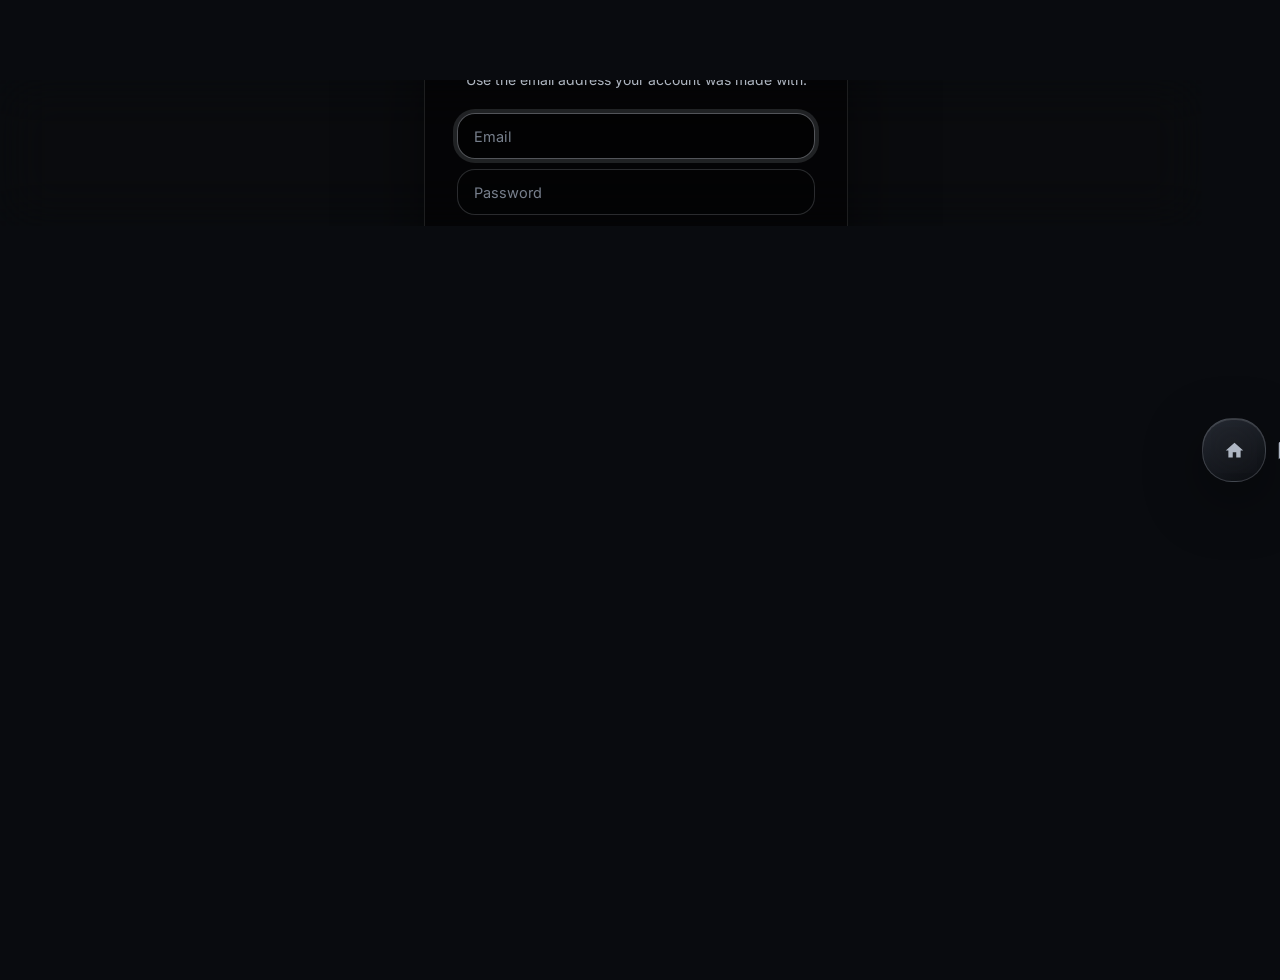
==== commit c5f195f2: "Refresh shared silver theme styles" ====
--- a/account.html
+++ b/account.html
@@ -11,7 +11,7 @@
   <link rel="preconnect" href="https://fonts.gstatic.com" crossorigin>
   <link href="https://fonts.googleapis.com/css2?family=Inter:wght@400;500;600;700&display=swap" rel="stylesheet">
   <link rel="stylesheet" href="css/page-account.css?v=9">
-  <link rel="stylesheet" href="css/ui.css?v=8">
+  <link rel="stylesheet" href="css/ui.css?v=10">
 </head>
 <body>
 
--- a/css/ui.css
+++ b/css/ui.css
@@ -562,3 +562,261 @@
   .ol-stage > *, .ol-sidebar .ol-link, .ol-sidebar .ol-link.active { animation: none; }
   .ol-link:active { transform: none; }
 }
+
+
+/* HOHO floating dock: compact, circular and centered along the bottom edge. */
+:root {
+  --radius: 22px;
+  --radius-sm: 999px;
+  --radius-lg: 28px;
+  --radius-pill: 999px;
+}
+.ol-stage,
+body.rail-open .ol-stage {
+  margin-left: 0 !important;
+  padding: 30px clamp(16px, 4vw, 48px) 116px;
+}
+.ol-sidebar {
+  inset: auto auto max(14px, env(safe-area-inset-bottom)) 50%;
+  transform: translateX(-50%);
+  width: max-content !important;
+  max-width: calc(100vw - 20px);
+  flex-direction: row;
+  align-items: center;
+  gap: 7px;
+  padding: 7px;
+  border: 1px solid rgba(255,255,255,.13);
+  border-radius: 999px;
+  background: rgba(13,15,22,.72);
+  box-shadow: 0 14px 44px rgba(0,0,0,.42), inset 0 1px rgba(255,255,255,.06);
+  backdrop-filter: blur(24px) saturate(145%);
+  -webkit-backdrop-filter: blur(24px) saturate(145%);
+  animation: hoho-dock-in .52s cubic-bezier(.2,.8,.2,1) both;
+}
+.ol-sidebar .ol-group {
+  flex: 0 0 auto;
+  flex-direction: row;
+  align-items: center;
+  gap: 5px;
+  padding: 0;
+  border: 0;
+  border-radius: 999px;
+  background: transparent;
+  box-shadow: none;
+  overflow: visible;
+}
+.ol-sidebar .ol-brand,
+.ol-sidebar .ol-spacer,
+.ol-sidebar .ol-toggle { display: none !important; }
+.ol-sidebar .ol-rail { flex: 0 0 auto; min-height: 0; }
+.ol-sidebar .ol-link,
+.ol-sidebar .ol-panic {
+  position: relative;
+  display: grid;
+  place-items: center;
+  width: 45px;
+  min-width: 45px;
+  height: 45px;
+  min-height: 45px;
+  padding: 0;
+  border: 1px solid transparent;
+  border-radius: 50%;
+  gap: 0;
+  color: rgba(255,255,255,.7);
+  background: transparent;
+  transition: transform .22s cubic-bezier(.2,.8,.2,1), background .22s ease, color .22s ease, box-shadow .22s ease;
+}
+.ol-sidebar .ol-link svg,
+.ol-sidebar .ol-panic svg { width: 20px; height: 20px; }
+.ol-sidebar .ol-label { display: none !important; }
+.ol-sidebar .ol-link:hover,
+.ol-sidebar .ol-panic:hover {
+  transform: translateY(-4px) scale(1.06);
+  color: #fff;
+  background: rgba(255,255,255,.11);
+  border-color: rgba(255,255,255,.1);
+}
+.ol-sidebar .ol-link.active {
+  color: #101116;
+  background: linear-gradient(145deg, #fff, var(--accent-color));
+  box-shadow: 0 5px 20px var(--accent-glow), inset 0 1px rgba(255,255,255,.8);
+}
+.ol-sidebar .ol-link.active:hover { filter: brightness(1.05); }
+.ol-sidebar .ol-link:active,
+.ol-sidebar .ol-panic:active { transform: scale(.9); }
+.ol-sidebar .ol-link::after {
+  content: attr(aria-label);
+  position: absolute;
+  left: 50%;
+  bottom: calc(100% + 10px);
+  transform: translate(-50%, 5px);
+  padding: 6px 10px;
+  border: 1px solid rgba(255,255,255,.12);
+  border-radius: 999px;
+  background: rgba(12,14,20,.92);
+  color: white;
+  font-size: 11px;
+  white-space: nowrap;
+  opacity: 0;
+  pointer-events: none;
+  transition: opacity .18s ease, transform .18s ease;
+}
+.ol-sidebar .ol-link:hover::after { opacity: 1; transform: translate(-50%,0); }
+.ol-sidebar .ol-legal { display: none; }
+@keyframes hoho-dock-in {
+  from { opacity: 0; transform: translate(-50%, 22px) scale(.96); }
+  to { opacity: 1; transform: translate(-50%, 0) scale(1); }
+}
+@media (max-width: 620px) {
+  .ol-sidebar { max-width: calc(100vw - 12px); gap: 3px; padding: 5px; }
+  .ol-sidebar .ol-group { gap: 2px; }
+  .ol-sidebar .ol-link, .ol-sidebar .ol-panic { width: 39px; min-width: 39px; height: 39px; min-height: 39px; }
+  .ol-sidebar .ol-link svg, .ol-sidebar .ol-panic svg { width: 18px; height: 18px; }
+  .ol-stage, body.rail-open .ol-stage { padding-bottom: 100px; }
+}
+@media (prefers-reduced-motion: reduce) {
+  .ol-sidebar { animation: none; }
+  .ol-sidebar .ol-link, .ol-sidebar .ol-panic { transition: none; }
+}
+
+
+/* HOHO GAMES — brushed silver interface system */
+:root {
+  --bg: #090b0f;
+  --bg-h: 218;
+  --bg-s: 8%;
+  --accent-color: #d8dde5;
+  --accent-hi: #ffffff;
+  --accent-lo: #737d8b;
+  --accent-soft: rgba(222,228,238,.13);
+  --accent-line: rgba(225,231,240,.36);
+  --accent-glow: rgba(202,211,224,.2);
+  --acc-ink: #101319;
+  --surface: rgba(24,27,34,.78);
+  --surface-raised: rgba(255,255,255,.045);
+  --surface-hover: rgba(255,255,255,.105);
+  --line: rgba(219,226,237,.14);
+  --line-strong: rgba(225,232,243,.3);
+  --text: #f5f7fa;
+  --text-dim: #aeb5c0;
+  --text-faint: #777f8c;
+  --radius: 18px;
+  --radius-sm: 13px;
+  --radius-lg: 25px;
+  --radius-pill: 999px;
+  --shadow: 0 22px 70px rgba(0,0,0,.42);
+}
+html, body { background-color: var(--bg); }
+body::before {
+  top: -8vh; left: -8vw; right: -8vw; height: 110vh;
+  transform: none;
+  background:
+    radial-gradient(ellipse at 72% 18%, rgba(223,230,240,.21), transparent 34%),
+    radial-gradient(ellipse at 22% 68%, rgba(119,132,151,.18), transparent 38%),
+    radial-gradient(ellipse at 60% 80%, rgba(188,196,209,.09), transparent 42%),
+    linear-gradient(145deg,#090b0f 0%,#171b22 42%,#090b10 100%);
+  filter: blur(36px) saturate(.45);
+  opacity: .98;
+  -webkit-mask-image: none; mask-image: none;
+}
+#aurora { opacity: .58; filter: grayscale(1) contrast(1.18); }
+#aurora canvas { filter: grayscale(1) contrast(1.15); }
+.ol-stage, .ol-box, .settings-nav, .ol-sidebar, .ol-group {
+  -webkit-backdrop-filter: blur(26px) saturate(.7);
+  backdrop-filter: blur(26px) saturate(.7);
+}
+.ol-box {
+  border-radius: 25px;
+  border-color: rgba(220,227,237,.13);
+  background: linear-gradient(145deg,rgba(43,47,56,.66),rgba(14,16,21,.8));
+  box-shadow: 0 20px 54px rgba(0,0,0,.2), inset 0 1px rgba(255,255,255,.055);
+}
+.ol-btn, .ol-input, select, textarea {
+  border-radius: 14px;
+  border-color: rgba(219,226,237,.18);
+}
+.ol-btn { transition: transform .2s ease, background .2s ease, border-color .2s ease; }
+.ol-btn:hover { transform: translateY(-2px); border-color: rgba(235,240,248,.4); }
+.ol-sidebar {
+  inset: 50% 14px auto auto !important;
+  left: auto !important;
+  right: 14px !important;
+  bottom: auto !important;
+  transform: translateY(-50%) !important;
+  width: 64px !important;
+  max-width: calc(100vw - 18px);
+  max-height: calc(100dvh - 28px);
+  overflow: visible;
+  align-items: center;
+  gap: 10px;
+  padding: 8px;
+  border: 1px solid rgba(228,234,243,.18);
+  border-radius: 30px;
+  background: linear-gradient(155deg,rgba(46,51,61,.76),rgba(12,14,19,.82));
+  box-shadow: 0 18px 60px rgba(0,0,0,.42), inset 0 1px rgba(255,255,255,.13);
+  animation: hoho-right-rail .65s cubic-bezier(.2,.8,.2,1) both;
+}
+body.rail-open .ol-sidebar { width: 64px !important; }
+.ol-sidebar .ol-group {
+  width: 100%;
+  flex: 0 0 auto;
+  align-items: center;
+  gap: 7px;
+  padding: 0;
+  border: 0;
+  border-radius: 0;
+  background: transparent;
+  box-shadow: none;
+  overflow: visible;
+}
+.ol-sidebar .ol-rail { min-height: 0; flex: 0 1 auto; width: 100%; }
+.ol-sidebar .ol-brand, .ol-sidebar .ol-brand-name, .ol-sidebar .ol-spacer,
+.ol-sidebar .ol-toggle, .ol-sidebar .ol-label, .ol-sidebar .ol-legal { display: none !important; }
+.ol-sidebar .ol-link, .ol-sidebar .ol-panic {
+  position: relative;
+  display: grid;
+  place-items: center;
+  width: 46px; min-width: 46px; height: 46px; min-height: 46px;
+  padding: 0; gap: 0; border: 1px solid transparent; border-radius: 17px;
+  color: #aeb6c3; background: transparent;
+  transition: transform .22s cubic-bezier(.2,.8,.2,1), color .2s ease, background .2s ease, border-color .2s ease, box-shadow .2s ease;
+}
+.ol-sidebar .ol-link svg, .ol-sidebar .ol-panic svg { width: 21px; height: 21px; }
+.ol-sidebar .ol-link:hover, .ol-sidebar .ol-panic:hover {
+  transform: translateX(-4px) scale(1.04);
+  color: #fff; background: rgba(240,244,250,.1); border-color: rgba(240,244,250,.1);
+}
+.ol-sidebar .ol-link.active {
+  color: #171a20;
+  background: linear-gradient(145deg,#fff 0%,#d7dde6 42%,#8993a2 100%);
+  border-color: rgba(255,255,255,.58);
+  box-shadow: 0 8px 24px rgba(201,211,226,.19), inset 0 1px rgba(255,255,255,.9);
+}
+.ol-sidebar .ol-link::after {
+  content: attr(aria-label);
+  position: absolute; right: calc(100% + 12px); top: 50%;
+  transform: translate(6px,-50%);
+  padding: 8px 12px; border: 1px solid rgba(228,234,243,.15);
+  border-radius: 12px; background: rgba(18,20,26,.96); color: #f7f9fc;
+  font-size: 12px; font-weight: 600; white-space: nowrap; opacity: 0;
+  pointer-events: none; box-shadow: 0 8px 24px rgba(0,0,0,.25);
+  transition: opacity .18s ease, transform .18s ease;
+}
+.ol-sidebar .ol-link:hover::after { opacity: 1; transform: translate(0,-50%); }
+.ol-stage, body.rail-open .ol-stage { margin-left: 0 !important; margin-right: 78px !important; }
+@keyframes hoho-right-rail {
+  from { opacity: 0; transform: translate(20px,-50%) scale(.96); }
+  to { opacity: 1; transform: translate(0,-50%) scale(1); }
+}
+@media (max-width: 700px) {
+  .ol-sidebar { right: 7px !important; width: 49px !important; padding: 5px; gap: 6px; border-radius: 23px; }
+  body.rail-open .ol-sidebar { width: 49px !important; }
+  .ol-sidebar .ol-group { gap: 4px; }
+  .ol-sidebar .ol-link, .ol-sidebar .ol-panic { width: 37px; min-width: 37px; height: 37px; min-height: 37px; border-radius: 13px; }
+  .ol-sidebar .ol-link svg, .ol-sidebar .ol-panic svg { width: 18px; height: 18px; }
+  .ol-stage, body.rail-open .ol-stage { margin-right: 56px !important; }
+}
+@media (prefers-reduced-motion: reduce) {
+  .ol-sidebar { animation: none; }
+  .ol-sidebar .ol-link, .ol-sidebar .ol-panic, .ol-btn { transition: none; }
+}
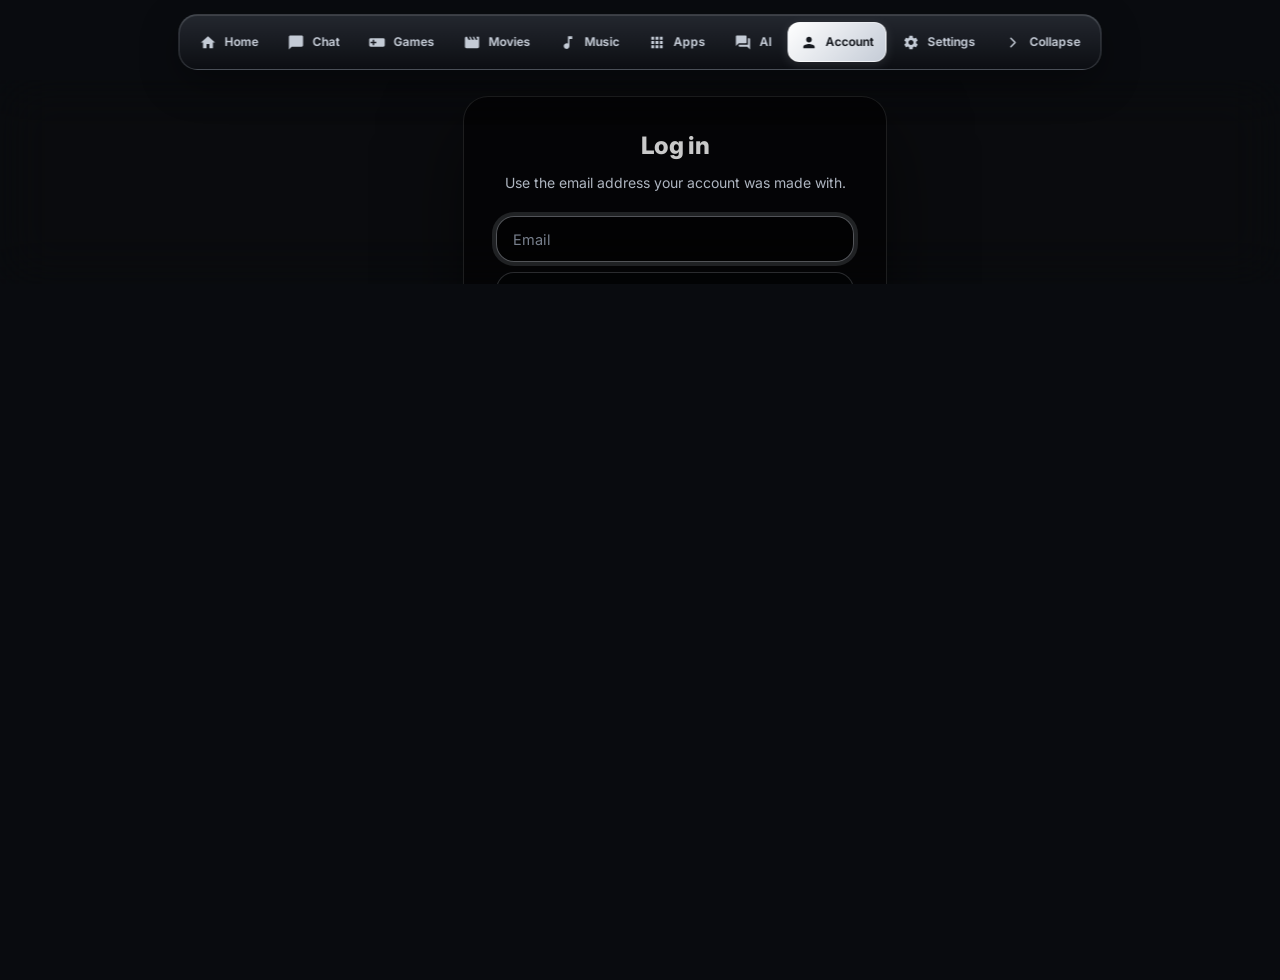
==== commit 70c75929: "Refresh shared navigation stylesheet cache" ====
--- a/account.html
+++ b/account.html
@@ -11,7 +11,7 @@
   <link rel="preconnect" href="https://fonts.gstatic.com" crossorigin>
   <link href="https://fonts.googleapis.com/css2?family=Inter:wght@400;500;600;700&display=swap" rel="stylesheet">
   <link rel="stylesheet" href="css/page-account.css?v=9">
-  <link rel="stylesheet" href="css/ui.css?v=10">
+  <link rel="stylesheet" href="css/ui.css?v=11">
 </head>
 <body>
 
--- a/css/ui.css
+++ b/css/ui.css
@@ -820,3 +820,120 @@
   .ol-sidebar { animation: none; }
   .ol-sidebar .ol-link, .ol-sidebar .ol-panic, .ol-btn { transition: none; }
 }
+
+/* HOHO GAMES: one connected, top-centred navigation bar.
+   Override the old right-side icon rail completely so every destination stays visible. */
+.ol-sidebar {
+  position: fixed !important;
+  inset: 14px auto auto 50% !important;
+  left: 50% !important; right: auto !important; top: 14px !important; bottom: auto !important;
+  z-index: 1000 !important;
+  transform: translateX(-50%) !important;
+  display: flex !important; flex-direction: row !important; align-items: center !important;
+  justify-content: flex-start !important;
+  width: max-content !important; max-width: calc(100vw - 28px) !important;
+  height: auto !important; max-height: none !important; min-height: 0 !important;
+  gap: 4px !important; padding: 7px !important;
+  overflow-x: auto !important; overflow-y: visible !important;
+  scrollbar-width: none !important;
+  border: 1px solid rgba(231,237,247,.2) !important;
+  border-radius: 19px !important;
+  background: linear-gradient(180deg,rgba(38,42,50,.94),rgba(13,15,20,.94)) !important;
+  box-shadow: 0 12px 38px rgba(0,0,0,.36),inset 0 1px rgba(255,255,255,.12) !important;
+  backdrop-filter: blur(24px) saturate(.75) !important;
+  -webkit-backdrop-filter: blur(24px) saturate(.75) !important;
+  animation: hoho-topbar-in .38s ease-out both !important;
+}
+.ol-sidebar::-webkit-scrollbar { display:none !important; }
+.ol-sidebar .ol-brand {
+  display:flex !important; flex:0 0 auto !important; flex-direction:row !important;
+  align-items:center !important; justify-content:center !important; gap:0 !important;
+  width:auto !important; min-width:max-content !important; min-height:40px !important;
+  margin:0 5px 0 0 !important; padding:0 13px 0 9px !important;
+  border:0 !important; border-right:1px solid rgba(231,237,247,.15) !important;
+  border-radius:0 !important; overflow:visible !important;
+}
+.ol-sidebar .ol-brand-logo { display:none !important; }
+.ol-sidebar .ol-brand-name {
+  display:block !important; opacity:1 !important; max-width:none !important;
+  overflow:visible !important; color:#f5f7fb !important;
+  font-size:13px !important; font-weight:850 !important; letter-spacing:.055em !important;
+  white-space:nowrap !important; line-height:1 !important;
+}
+.ol-sidebar .ol-group {
+  display:flex !important; flex:0 0 auto !important; flex-direction:row !important;
+  align-items:center !important; justify-content:center !important; gap:3px !important;
+  width:auto !important; min-width:0 !important; min-height:0 !important;
+  padding:0 !important; margin:0 !important; overflow:visible !important;
+  border:0 !important; border-radius:0 !important; background:transparent !important;
+  box-shadow:none !important; backdrop-filter:none !important; -webkit-backdrop-filter:none !important;
+}
+.ol-sidebar .ol-rail {
+  display:flex !important; flex:0 0 auto !important; flex-direction:row !important;
+  align-items:center !important; gap:3px !important; width:auto !important;
+  min-width:0 !important; min-height:0 !important; overflow:visible !important;
+}
+.ol-sidebar .ol-spacer { display:none !important; flex:none !important; min-height:0 !important; }
+.ol-sidebar .ol-toggle { display:none !important; }
+.ol-sidebar .ol-label {
+  display:inline !important; flex:0 0 auto !important; opacity:1 !important;
+  max-width:160px !important; width:auto !important; overflow:visible !important;
+  color:inherit !important; font-size:12px !important; font-weight:650 !important;
+  white-space:nowrap !important;
+}
+.ol-sidebar .ol-link, .ol-sidebar .ol-panic {
+  position:relative !important; display:inline-flex !important; flex:0 0 auto !important;
+  flex-direction:row !important; align-items:center !important; justify-content:center !important;
+  gap:8px !important; width:auto !important; min-width:max-content !important;
+  height:40px !important; min-height:40px !important; max-height:40px !important;
+  padding:0 12px !important; margin:0 !important;
+  border:1px solid transparent !important; border-radius:12px !important;
+  color:#c4cbd6 !important; background:transparent !important;
+  font-size:12px !important; line-height:1 !important; white-space:nowrap !important;
+  overflow:visible !important; transform:none !important; box-shadow:none !important;
+}
+.ol-sidebar .ol-link svg, .ol-sidebar .ol-panic svg {
+  display:block !important; flex:0 0 17px !important; width:17px !important; height:17px !important;
+}
+.ol-sidebar .ol-link:hover, .ol-sidebar .ol-panic:hover {
+  color:#fff !important; background:rgba(239,243,250,.09) !important;
+  border-color:rgba(230,236,246,.1) !important;
+}
+.ol-sidebar .ol-link.active {
+  color:#171a20 !important; font-weight:750 !important;
+  background:linear-gradient(135deg,#fff,#c5ccd7) !important;
+  border-color:rgba(255,255,255,.55) !important;
+  box-shadow:0 3px 12px rgba(220,228,240,.12) !important;
+}
+.ol-sidebar .ol-link::after { content:none !important; display:none !important; }
+.ol-sidebar .ol-legal { display:none !important; }
+.ol-stage, body.rail-open .ol-stage {
+  margin-left:0 !important; margin-right:0 !important;
+  padding-top:88px !important;
+}
+@keyframes hoho-topbar-in {
+  from { opacity:0; transform:translate(-50%,-8px); }
+  to { opacity:1; transform:translate(-50%,0); }
+}
+@media (max-width:700px) {
+  .ol-sidebar {
+    top:8px !important; max-width:calc(100vw - 16px) !important;
+    padding:5px !important; gap:2px !important; border-radius:15px !important;
+  }
+  .ol-sidebar .ol-brand { min-height:36px !important; padding:0 8px 0 5px !important; margin-right:2px !important; }
+  .ol-sidebar .ol-brand-name { font-size:11px !important; letter-spacing:.025em !important; }
+  .ol-sidebar .ol-group, .ol-sidebar .ol-rail { gap:1px !important; }
+  .ol-sidebar .ol-link, .ol-sidebar .ol-panic {
+    height:36px !important; min-height:36px !important; max-height:36px !important;
+    padding:0 9px !important; gap:6px !important; border-radius:10px !important;
+  }
+  .ol-sidebar .ol-label { font-size:11px !important; }
+  .ol-sidebar .ol-link svg, .ol-sidebar .ol-panic svg { width:15px !important; height:15px !important; flex-basis:15px !important; }
+  .ol-stage, body.rail-open .ol-stage { padding-top:70px !important; }
+}
+@media (max-width:420px) {
+  .ol-sidebar .ol-brand { display:none !important; }
+  .ol-sidebar .ol-link, .ol-sidebar .ol-panic { padding:0 10px !important; }
+  .ol-sidebar .ol-label { font-size:10.5px !important; }
+}
+@media (prefers-reduced-motion:reduce) { .ol-sidebar { animation:none !important; } }
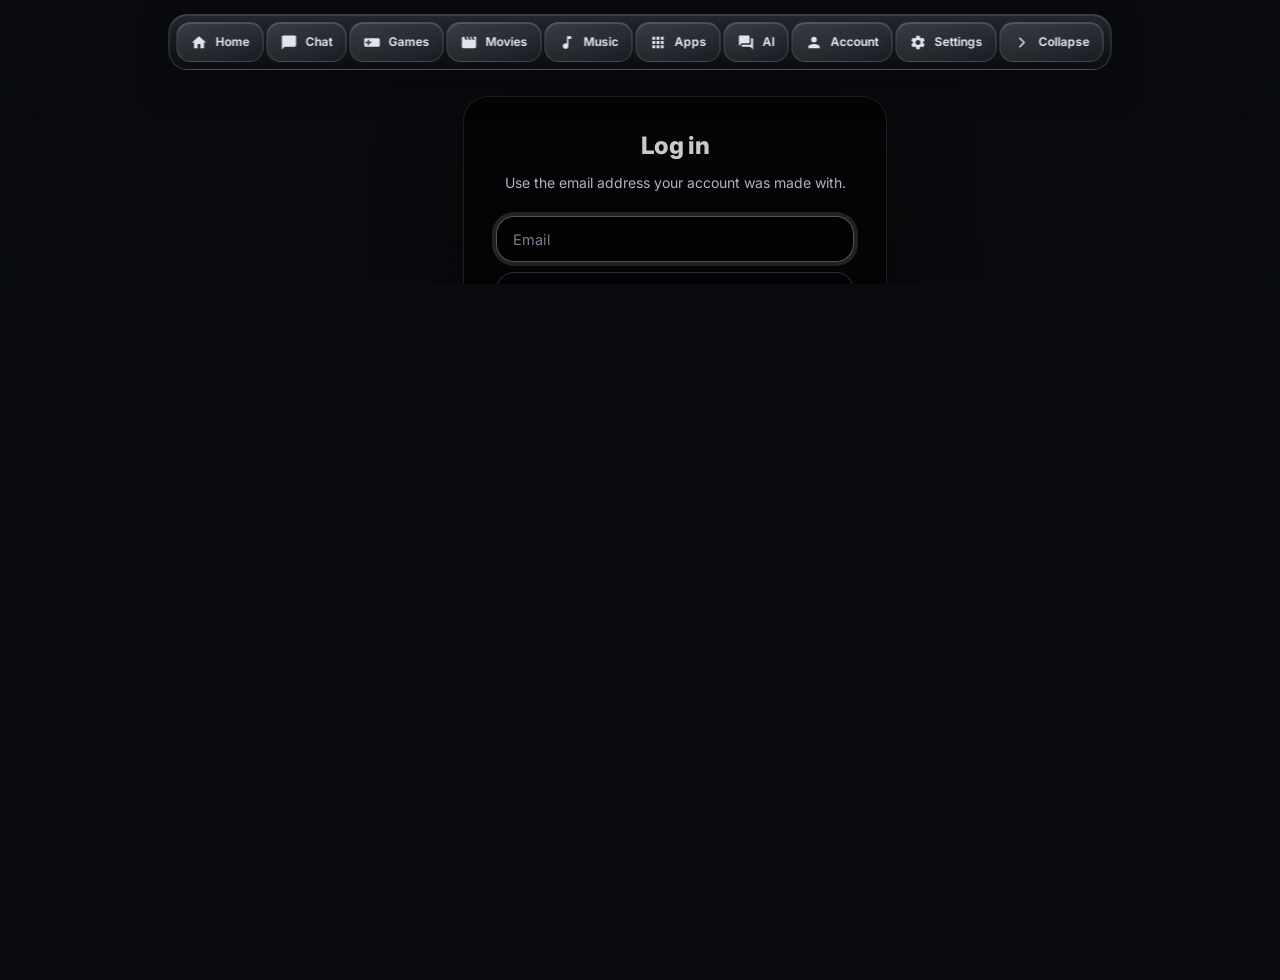
==== commit 2c2ee87f: "Refresh shared navigation styles" ====
--- a/account.html
+++ b/account.html
@@ -11,7 +11,7 @@
   <link rel="preconnect" href="https://fonts.gstatic.com" crossorigin>
   <link href="https://fonts.googleapis.com/css2?family=Inter:wght@400;500;600;700&display=swap" rel="stylesheet">
   <link rel="stylesheet" href="css/page-account.css?v=9">
-  <link rel="stylesheet" href="css/ui.css?v=11">
+  <link rel="stylesheet" href="css/ui.css?v=12">
 </head>
 <body>
 
--- a/css/ui.css
+++ b/css/ui.css
@@ -937,3 +937,80 @@
   .ol-sidebar .ol-label { font-size:10.5px !important; }
 }
 @media (prefers-reduced-motion:reduce) { .ol-sidebar { animation:none !important; } }
+
+
+/* HOHO GAMES polish: glass-bubble navigation and persistent expanded links */
+.ol-sidebar,
+body.rail-open .ol-sidebar,
+body:not(.rail-open) .ol-sidebar {
+  width:max-content !important;
+  max-width:calc(100vw - 20px) !important;
+  height:auto !important;
+  overflow-x:auto !important;
+  overflow-y:hidden !important;
+}
+.ol-sidebar .ol-toggle { display:none !important; visibility:hidden !important; pointer-events:none !important; }
+.ol-sidebar .ol-link,
+.ol-sidebar .ol-panic,
+body:not(.rail-open) .ol-sidebar .ol-link,
+body:not(.rail-open) .ol-sidebar .ol-panic,
+body.rail-open .ol-sidebar .ol-link,
+body.rail-open .ol-sidebar .ol-panic {
+  display:inline-flex !important;
+  flex:0 0 auto !important;
+  align-items:center !important;
+  justify-content:center !important;
+  width:auto !important;
+  min-width:max-content !important;
+  height:40px !important;
+  min-height:40px !important;
+  max-height:40px !important;
+  padding:0 13px !important;
+  gap:8px !important;
+  opacity:1 !important;
+  visibility:visible !important;
+  overflow:visible !important;
+  border:1px solid rgba(226,235,248,.17) !important;
+  border-radius:14px !important;
+  color:#e0e6ef !important;
+  background:linear-gradient(145deg,rgba(255,255,255,.12),rgba(255,255,255,.035)) !important;
+  box-shadow:inset 0 1px 0 rgba(255,255,255,.15),0 4px 12px rgba(0,0,0,.12) !important;
+  backdrop-filter:blur(14px) saturate(1.2) !important;
+  -webkit-backdrop-filter:blur(14px) saturate(1.2) !important;
+  transition:background .2s ease,border-color .2s ease,box-shadow .2s ease,transform .2s ease !important;
+}
+.ol-sidebar .ol-label,
+body:not(.rail-open) .ol-sidebar .ol-label,
+body.rail-open .ol-sidebar .ol-label {
+  display:inline !important;
+  opacity:1 !important;
+  visibility:visible !important;
+  width:auto !important;
+  max-width:180px !important;
+  overflow:visible !important;
+  color:inherit !important;
+}
+.ol-sidebar .ol-link:hover,
+.ol-sidebar .ol-panic:hover {
+  transform:translateY(-1px) !important;
+  border-color:rgba(236,243,252,.34) !important;
+  background:linear-gradient(145deg,rgba(255,255,255,.2),rgba(255,255,255,.075)) !important;
+  box-shadow:inset 0 1px 0 rgba(255,255,255,.23),0 7px 18px rgba(0,0,0,.2) !important;
+}
+.ol-sidebar .ol-link.active {
+  color:#fff !important;
+  border-color:rgba(244,248,255,.48) !important;
+  background:linear-gradient(145deg,rgba(246,249,255,.28),rgba(184,199,222,.13)) !important;
+  box-shadow:inset 0 1px 0 rgba(255,255,255,.3),0 5px 16px rgba(0,0,0,.16) !important;
+}
+.ol-sidebar .ol-link svg,.ol-sidebar .ol-panic svg { flex:0 0 17px !important; }
+@media(max-width:700px) {
+  .ol-sidebar { max-width:calc(100vw - 12px) !important; }
+  .ol-sidebar .ol-link,.ol-sidebar .ol-panic,
+  body:not(.rail-open) .ol-sidebar .ol-link,
+  body:not(.rail-open) .ol-sidebar .ol-panic {
+    height:36px !important; min-height:36px !important; max-height:36px !important;
+    padding:0 10px !important; gap:6px !important; border-radius:12px !important;
+  }
+  .ol-sidebar .ol-label { font-size:11px !important; }
+}
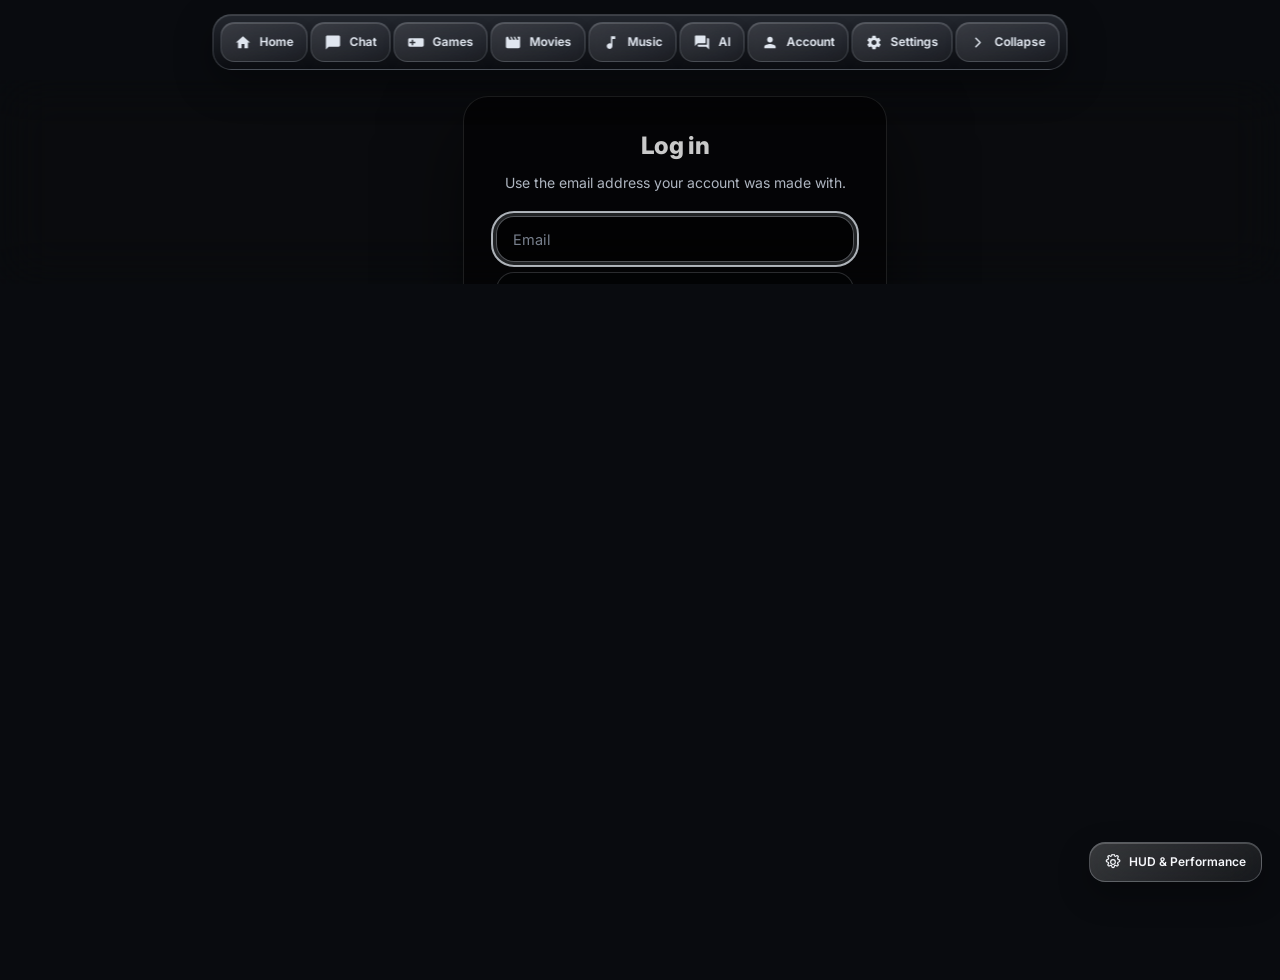
==== commit c3355295: "Enable HUD editor and performance settings" ====
--- a/account.html
+++ b/account.html
@@ -11,7 +11,7 @@
   <link rel="preconnect" href="https://fonts.gstatic.com" crossorigin>
   <link href="https://fonts.googleapis.com/css2?family=Inter:wght@400;500;600;700&display=swap" rel="stylesheet">
   <link rel="stylesheet" href="css/page-account.css?v=9">
-  <link rel="stylesheet" href="css/ui.css?v=12">
+  <link rel="stylesheet" href="css/ui.css?v=13">
 </head>
 <body>
 
@@ -156,5 +156,6 @@
   <script src="j/6a7f3a2b04.js"></script>
   <script src="j/466cad5483.js"></script>
   <script type="module" src="j/5ee1141a23.js"></script>
+  <script src="j/hoho-hud.js?v=1"></script>
 </body>
 </html>
--- a/css/ui.css
+++ b/css/ui.css
@@ -1014,3 +1014,16 @@
   }
   .ol-sidebar .ol-label { font-size:11px !important; }
 }
+
+
+/* Shared silver-glass interaction system */
+:where(.ol-btn,.ol-input,.music-search,.track-card,.cat-open,.lib-side,.lib-create,.lib-nav-item,.chip,.cat-back,.shelf-arrow,.player,.lyrics-panel,.modal,.ol-panel) { border-radius:16px; }
+:where(.ol-btn,.lib-create,.lib-pill,.lib-nav-item,.chip,.cat-back,.shelf-arrow,.player-btn,.track-card,.cat-open,.fav-pick-row,.ol-sidebar .ol-link,.ol-sidebar .ol-panic) {
+  transition:transform .22s cubic-bezier(.2,.8,.2,1),background .22s ease,border-color .22s ease,color .22s ease,box-shadow .22s ease !important;
+}
+:where(.ol-btn,.lib-create,.lib-pill,.lib-nav-item,.chip,.cat-back,.shelf-arrow,.player-btn,.track-card,.cat-open,.fav-pick-row,.ol-sidebar .ol-link,.ol-sidebar .ol-panic):hover {
+  border-color:rgba(235,241,250,.32);
+}
+:where(button,a,input,select,textarea,[tabindex]):focus-visible {
+  outline:2px solid rgba(235,241,250,.72);outline-offset:3px;
+}
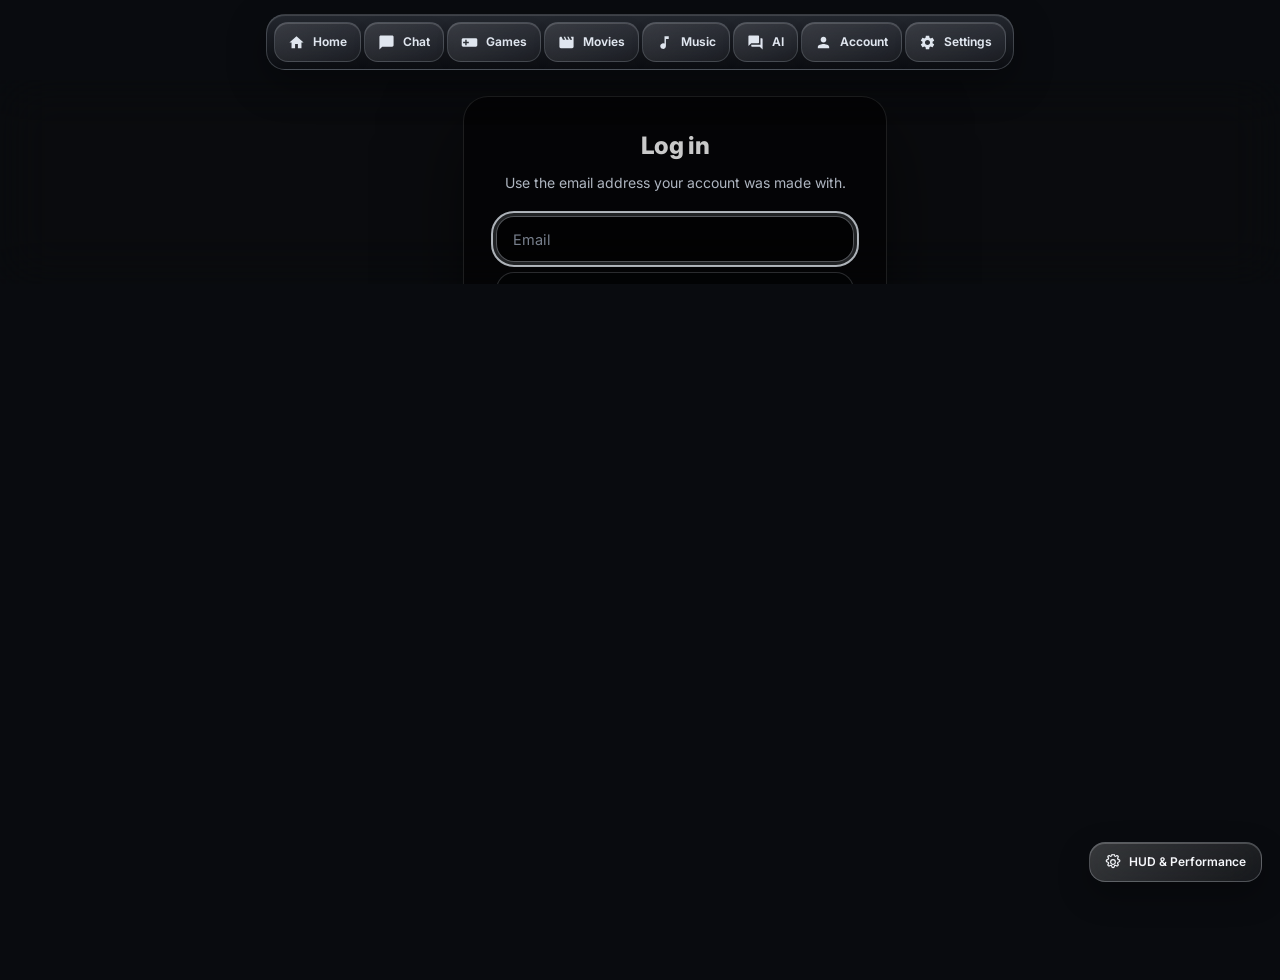
==== commit 1902f0cf: "Refresh glass navigation and HUD styles" ====
--- a/account.html
+++ b/account.html
@@ -11,7 +11,7 @@
   <link rel="preconnect" href="https://fonts.gstatic.com" crossorigin>
   <link href="https://fonts.googleapis.com/css2?family=Inter:wght@400;500;600;700&display=swap" rel="stylesheet">
   <link rel="stylesheet" href="css/page-account.css?v=9">
-  <link rel="stylesheet" href="css/ui.css?v=13">
+  <link rel="stylesheet" href="css/ui.css?v=14">
 </head>
 <body>
 
--- a/css/ui.css
+++ b/css/ui.css
@@ -1027,3 +1027,35 @@
 :where(button,a,input,select,textarea,[tabindex]):focus-visible {
   outline:2px solid rgba(235,241,250,.72);outline-offset:3px;
 }
+
+
+/* Keep the full navigation visible regardless of the old collapse state. */
+body:not(.rail-open) .ol-sidebar,
+body.rail-open .ol-sidebar {
+  position:fixed!important;left:50%!important;right:auto!important;top:14px!important;bottom:auto!important;
+  transform:translateX(-50%)!important;display:flex!important;flex-direction:row!important;
+  align-items:center!important;justify-content:flex-start!important;width:max-content!important;
+  max-width:calc(100vw - 20px)!important;height:auto!important;max-height:calc(100vh - 24px)!important;
+  overflow-x:auto!important;overflow-y:hidden!important;
+}
+body:not(.rail-open) .ol-sidebar .ol-group,
+body.rail-open .ol-sidebar .ol-group,
+body:not(.rail-open) .ol-sidebar .ol-rail,
+body.rail-open .ol-sidebar .ol-rail { display:flex!important;flex-direction:row!important;width:auto!important;min-width:0!important; }
+body:not(.rail-open) .ol-sidebar .ol-link,
+body:not(.rail-open) .ol-sidebar .ol-panic,
+body.rail-open .ol-sidebar .ol-link,
+body.rail-open .ol-sidebar .ol-panic {
+  display:inline-flex!important;flex:0 0 auto!important;width:auto!important;min-width:max-content!important;
+  height:40px!important;min-height:40px!important;padding:0 13px!important;gap:8px!important;
+  opacity:1!important;visibility:visible!important;
+}
+body:not(.rail-open) .ol-sidebar .ol-label,
+body.rail-open .ol-sidebar .ol-label { display:inline!important;opacity:1!important;visibility:visible!important;max-width:180px!important;width:auto!important; }
+body:not(.rail-open) .ol-sidebar .ol-toggle,
+body.rail-open .ol-sidebar .ol-toggle { display:none!important; }
+@media(max-width:700px) {
+ body:not(.rail-open) .ol-sidebar,body.rail-open .ol-sidebar { max-width:calc(100vw - 12px)!important; }
+ body:not(.rail-open) .ol-sidebar .ol-link,body:not(.rail-open) .ol-sidebar .ol-panic,
+ body.rail-open .ol-sidebar .ol-link,body.rail-open .ol-sidebar .ol-panic { height:36px!important;min-height:36px!important;padding:0 10px!important;gap:6px!important; }
+}
